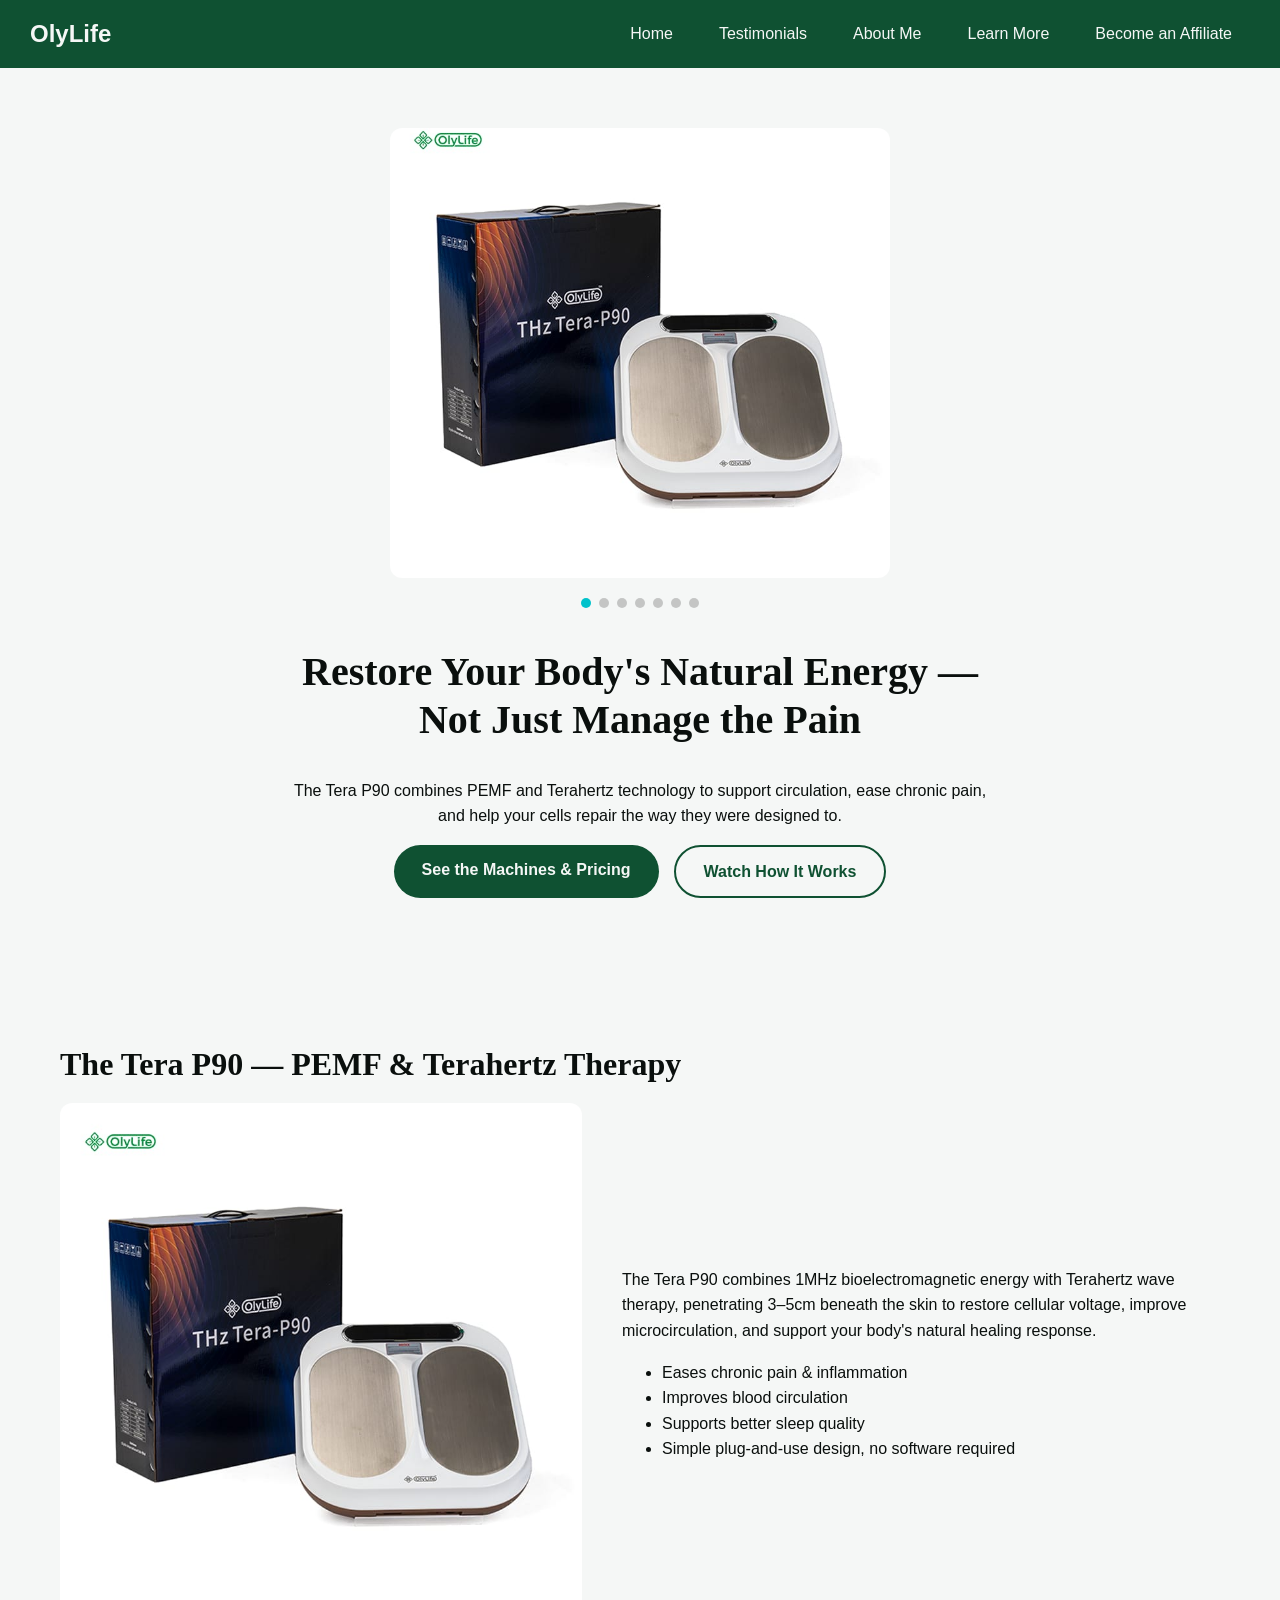
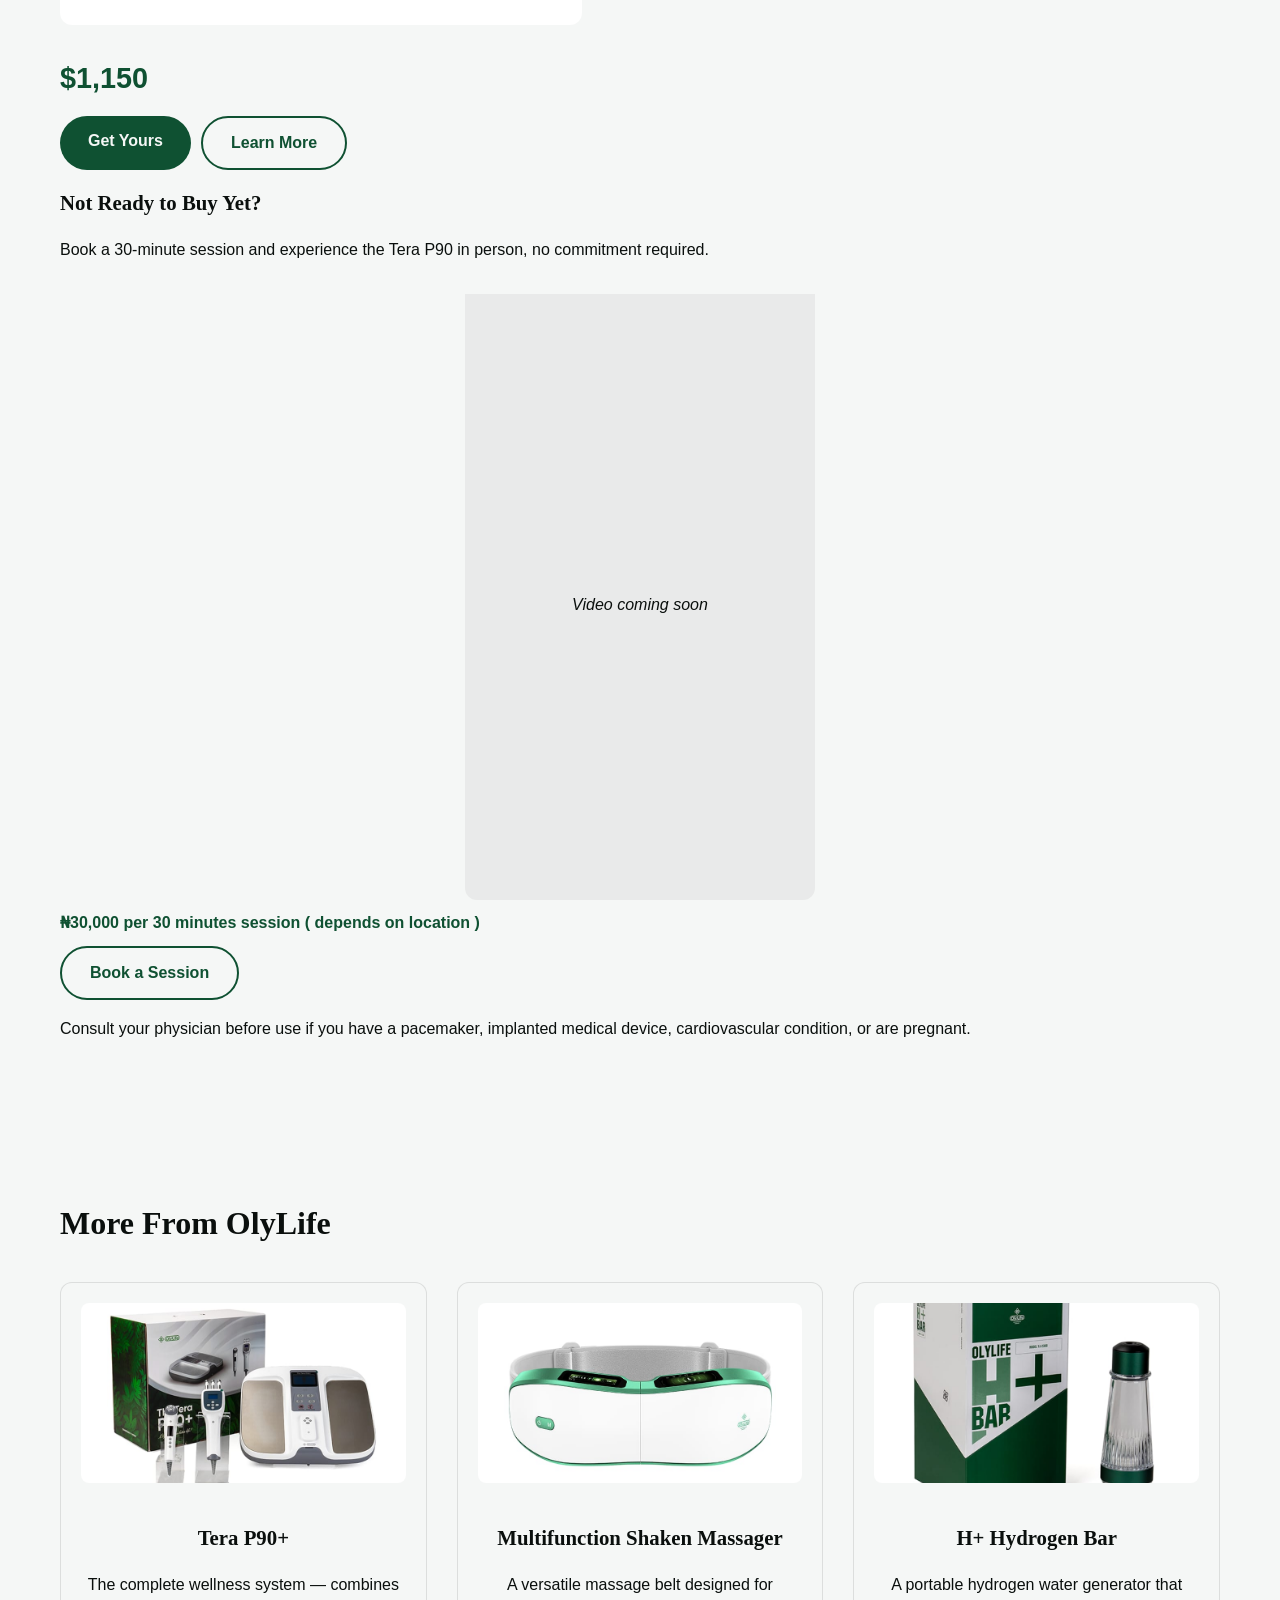
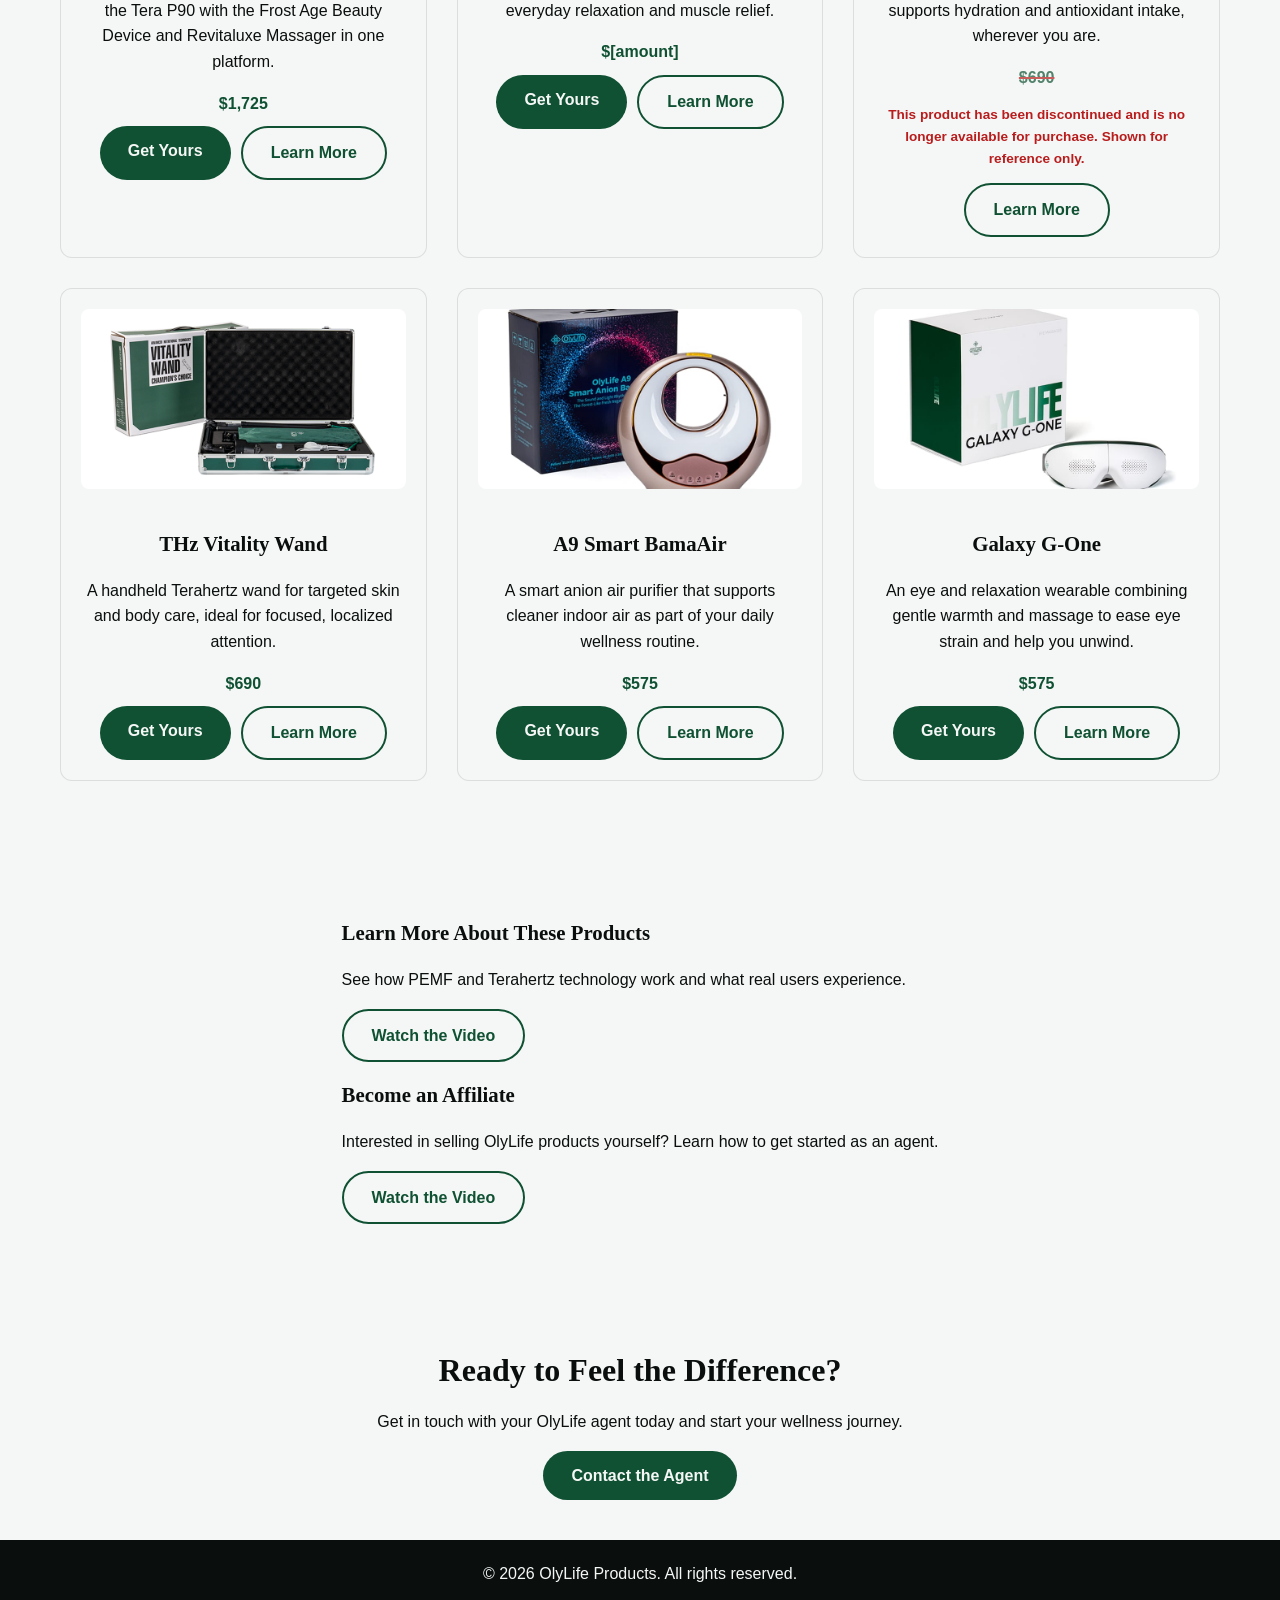
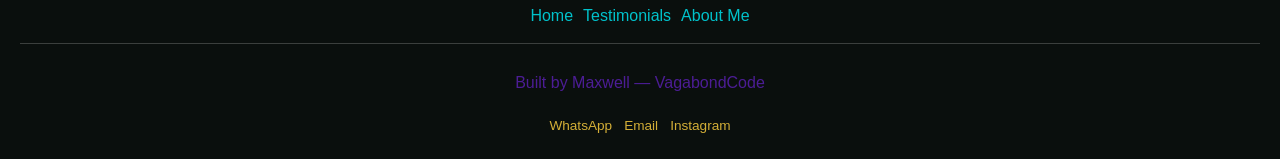
==== index.html @ b20650a1 "i added a disclaimer that the hydrogen bar is no longer available for sales" ====
<!doctype html>
<html lang="en">
  <head>
    <meta charset="UTF-8" />
    <meta name="viewport" content="width=device-width, initial-scale=1.0" />
    <link rel="stylesheet" href="style.css" />
    <title>Landing Page</title>
  </head>
  <body>
    <header>
      <a href="index.html" class="logo">OlyLife</a>
      <div class="hamburger">
        <span></span>
        <span></span>
        <span></span>
      </div>
      <nav>
        <ul>
          <li><a href="index.html">Home</a></li>
          <li><a href="testimonials.html">Testimonials</a></li>
          <li><a href="portfolio.html">About Me</a></li>
          <li><a href="testimonials.html#learn-more">Learn More</a></li>
          <li>
            <a href="portfolio.html#become-affiliate">Become an Affiliate</a>
          </li>
        </ul>
      </nav>
    </header>
    <section class="hero">
      <div class="hero-images">
        <div class="carousel-track">
          <img src="images/tera-p90.jpg" alt="Tera P90 Machine" width="500" height="300" />
          <img src="images/tera-p90-plus.jpg" alt="Tera P90+ Machine" width="500" height="300"  />
          <img src="images/galaxy-gone.jpg" alt="Galaxy G-One" width="500" height="300"  />
          <img src="images/shaken-massager.jpg" alt="Multifunction Shaken Massager" width="500" height="300"  />
          <img src="images/bama-air-purifier.jpg" alt="Smart Air Purifier" width="500" height="300"  />
          <img src="images/vitality-wand.jpg" alt="THz Vitality Wand" width="500" height="300"  />
          <img src="images/hydrogen-bar.jpg"alt="Frequency infused hydration tool" width="500" height="300" />
        </div>
      </div>

      <div class="carousel-dots">
        <span class="dot active" data-index="0"></span>
        <span class="dot" data-index="1"></span>
        <span class="dot" data-index="2"></span>
        <span class="dot" data-index="3"></span>
        <span class="dot" data-index="4"></span>
        <span class="dot" data-index="5"></span>
        <span class="dot" data-index="6"></span>
      </div>

      <div class="hero-content">
        <h1>Restore Your Body's Natural Energy — Not Just Manage the Pain</h1>
        <p>
          The Tera P90 combines PEMF and Terahertz technology to support
          circulation, ease chronic pain, and help your cells repair the way
          they were designed to.
        </p>

        <div class="hero-cta">
          <a href="#featured-product" class="btn btn-primary">
            See the Machines & Pricing
          </a>
          <a href="testimonials.html#learn-more" class="btn btn-secondary">
            Watch How It Works
          </a>
        </div>
      </div>
    </section>

    <section class="featured-product" id="featured-product">
        <h2>The Tera P90 — PEMF & Terahertz Therapy</h2>
      <div class="product-main">
        <img src="images/tera-p90.jpg" alt="Tera P90 PEMF and Terahertz device" />

        <div class="product-info">
          <p>The Tera P90 combines 1MHz bioelectromagnetic energy with Terahertz wave therapy, penetrating 3–5cm beneath the skin to restore cellular voltage, improve microcirculation, and support your body's natural healing response.</p>

          <ul class="product-benefits">
            <li>Eases chronic pain & inflammation</li>
            <li>Improves blood circulation</li>
            <li>Supports better sleep quality</li>
            <li>Simple plug-and-use design, no software required</li>
          </ul>
        </div>
      </div>

      <div class="product-price">
        <p class="price-tag">$1,150</p>
        <div class="product-card-buttons">
            <a href="portfolio.html?product=Tera-P90" class="btn btn-primary">Get Yours</a>
            <a href="testimonials.html#tera-p90-explainer" class="btn btn-secondary">Learn More</a>
        </div>
      </div>

      <div class="rental-option">
        <h3>Not Ready to Buy Yet?</h3>
        <p>Book a 30-minute session and experience the Tera P90 in person, no commitment required.</p>
        <div class="video-vertical">
          <!-- VIDEO: 30-minute session explainer -->
          <p class="video-placeholder-text">Video coming soon</p>
        </div>
        <p class="price-tag-small">₦30,000 per 30 minutes session ( depends on location )</p>
        <a href="portfolio.html" class="btn btn-secondary">Book a Session</a>
      </div>

      <p class="disclaimer">
        Consult your physician before use if you have a pacemaker, implanted medical device, cardiovascular condition, or are pregnant.
      </p>
  
    </section>

    <section class="other-products">
      <h2>More From OlyLife</h2>

      <div class="products-grid">

        <div class="product-card">
          <img src="images/tera-p90-plus.jpg" alt="Tera P90+ PEMF and Terahertz platform" />
          <h3>Tera P90+</h3>
          <p>The complete wellness system — combines the Tera P90 with the Frost Age Beauty Device and Revitaluxe Massager in one platform.</p>
          <p class="price-tag-small">$1,725</p>
          <div class="product-card-buttons">
            <a href="portfolio.html?product=Tera-P90-Plus" class="btn btn-primary">Get Yours</a>
            <a href="testimonials.html#tera-p90-plus-explainer" class="btn btn-secondary">Learn More</a>
          </div>
        </div>

        <div class="product-card">
          <img src="images/shaken-massager.jpg" alt="OlyLife Multifunction Shaken Massager" />
          <h3>Multifunction Shaken Massager</h3>
          <p>A versatile massage belt designed for everyday relaxation and muscle relief.</p>
          <p class="price-tag-small">$[amount]</p>
          <div class="product-card-buttons">
            <a href="portfolio.html?product=Shaken-Massager" class="btn btn-primary">Get Yours</a>
            <a href="testimonials.html#shaken-massager-explainer" class="btn btn-secondary">Learn More</a>
          </div>
        </div>

        <div class="product-card">
          <img src="images/hydrogen-bar.jpg" alt="OlyLife H+ Hydrogen Bar" />
          <h3>H+ Hydrogen Bar</h3>
          <p>A portable hydrogen water generator that supports hydration and antioxidant intake, wherever you are.</p>
          <p class="price-tag-small price-discontinued">$690</p>
          <p class="disclaimer-discontinued">This product has been discontinued and is no longer available for purchase. Shown for reference only.</p>
          <div class="product-card-buttons">
            <a href="testimonials.html#how-oly-life-products-work" class="btn btn-secondary">Learn More</a>
          </div>
        </div>

        <div class="product-card">
          <img src="images/vitality-wand.jpg" alt="OlyLife THz Vitality Wand" />
          <h3>THz Vitality Wand</h3>
          <p>A handheld Terahertz wand for targeted skin and body care, ideal for focused, localized attention.</p>
          <p class="price-tag-small">$690</p>
          <div class="product-card-buttons">
            <a href="portfolio.html?product=Vitality-Wand" class="btn btn-primary">Get Yours</a>
            <a href="testimonials.html#how-oly-life-products-work" class="btn btn-secondary">Learn More</a>
          </div>
        </div>

        <div class="product-card">
          <img src="images/bama-air-purifier.jpg" alt="OlyLife A9 Smart BamaAir Purifier" />
          <h3>A9 Smart BamaAir</h3>
          <p>A smart anion air purifier that supports cleaner indoor air as part of your daily wellness routine.</p>
          <p class="price-tag-small">$575</p>
          <div class="product-card-buttons">
            <a href="portfolio.html?product=A9-Smart-BamaAir" class="btn btn-primary">Get Yours</a>
            <a href="testimonials.html#a9-smart-bamaair-explainer" class="btn btn-secondary">Learn More</a>
          </div>
        </div>

        <div class="product-card">
          <img src="images/galaxy-gone.jpg" alt="OlyLife Galaxy G-One Eye Massager" />
          <h3>Galaxy G-One</h3>
          <p>An eye and relaxation wearable combining gentle warmth and massage to ease eye strain and help you unwind.</p>
          <p class="price-tag-small">$575</p>
          <div class="product-card-buttons">
            <a href="portfolio.html?product=Galaxy-G-One" class="btn btn-primary">Get Yours</a>
            <a href="testimonials.html#how-oly-life-products-work" class="btn btn-secondary">Learn More</a>
          </div>
        </div>

      </div>
    </section>
    
    <section class="learn-affiliate">
      <div class="option-card">
        <h3>Learn More About These Products</h3>
        <p>See how PEMF and Terahertz technology work and what real users experience.</p>
        <a href="testimonials.html#learn-more" class="btn btn-secondary">Watch the Video</a>
      </div>

      <div class="option-card">
        <h3>Become an Affiliate</h3>
        <p>Interested in selling OlyLife products yourself? Learn how to get started as an agent.</p>
        <a href="portfolio.html#become-affiliate" class="btn btn-secondary">Watch the Video</a>
      </div>
    </section>

    <section class="closing-cta">
      <h2>Ready to Feel the Difference?</h2>
      <p>Get in touch with your OlyLife agent today and start your wellness journey.</p>
      <a href="portfolio.html" class="btn btn-primary">Contact the Agent</a>
    </section>

    <footer>
      <div class="footer-content">
        <p>&copy; 2026 OlyLife Products. All rights reserved.</p>

        <ul class="footer-links">
          <li><a href="index.html">Home</a></li>
          <li><a href="testimonials.html">Testimonials</a></li>
          <li><a href="portfolio.html">About Me</a></li>
        </ul>

        <div class="footer-credit">
          <p class="credit">Built by Maxwell — VagabondCode</p>
          <ul class="credit-contact">
            <li><a href="https://wa.me/2347089428435" target="_blank">WhatsApp</a></li>
            <li><a href="mailto:vagabondcode02@gmail.com">Email</a></li>
            <li><a href="https://instagram.com/vagabond.code" target="_blank">Instagram</a></li>
          </ul>
        </div>
      </div>
    </footer>

    <script src="script.js"></script>

  </body>
</html>
---- style.css ----
*, *::before, *::after {
  box-sizing: border-box;
}

:root {
  --color-black: #0A0F0D;
  --color-white: #F5F7F6;
  --color-green: #0F5132;
  --color-teal: #00C2CB;
  --color-purple: #4C1D95;
  --color-gold: #D4AF37;
}

body {
  font-family: 'Segoe UI', Arial, sans-serif;
  margin: 0;
  padding: 0;
  background-color: var(--color-white);
  line-height: 1.6;
  color: var(--color-black);
}

h1, h2, h3 {
  font-family: 'Georgia', serif;
  line-height: 1.2;
}

h1 {
  font-size: 2.5rem;
}

h2 {
  font-size: 2rem;
  margin-bottom: 20px;
}

h3 {
  font-size: 1.3rem;
}

section {
  padding: 60px 20px;
  max-width: 1200px;
  margin: 0 auto;
}

header {
  position: sticky;
  top: 0;
  z-index: 100;
  background-color: var(--color-green);
  text-align: center;
  display: flex;
  justify-content: space-between;
  align-items: center;
  padding: 15px 30px;
}

nav ul {
  list-style: none;
  display: flex;
  gap: 10px;
  margin: 0;
  padding: 0;
}

nav ul li a {
  color: var(--color-white);
  text-decoration: none;
  padding: 8px 18px;
  border-radius: 20px;
  font-weight: 500;
  transition: background-color 0.5s ease, color 0.3s ease;
}

nav ul li a:hover {
  background-color: var(--color-teal);
  color: var(--color-black);
}

.logo {
  color: var(--color-white);
  font-size: 1.5rem;
  font-weight: 700;
  text-decoration: none;
}

.hamburger {
  display: none;
  flex-direction: column;
  gap: 5px;
  cursor: pointer;
}

.hamburger span {
  width: 25px;
  height: 3px;
  background-color: var(--color-white);
  border-radius: 2px;
}

@media (max-width: 768px) {
  nav {
    display: none;
  }

  .hamburger {
    display: flex;
  }
}

nav {
  transition: transform 0.3s ease;
}

@media (max-width: 768px) {
  nav {
    display: none;
    position: absolute;
    top: 100%;
    left: 0;
    width: 100%;
    background-color:  rgba(15, 81, 50, 0.7);
    flex-direction: column;
  }

  nav.open {
    backdrop-filter: blur(9px);
    display: flex;
  }

  nav ul {
    flex-direction: column;
    padding: 20px;
  }

  .hamburger.active span:nth-child(1) {
    transform: rotate(45deg) translate(5px, 5px);
  }

  .hamburger.active span:nth-child(2) {
    opacity: 0;
  }

  .hamburger.active span:nth-child(3) {
    transform: rotate(-45deg) translate(5px, -5px);
  }
}

.hero {
  text-align: center;
}

.hero-images {
  overflow: hidden;
  max-width: 500px;
  margin: 0 auto 20px;
  border-radius: 12px;
}

.carousel-track {
  display: flex;
  transition: transform 0.5s ease;
}

.carousel-track img {
  width: 100%;
  flex-shrink: 0;
  height: 450px;
  object-fit: cover;
}

.carousel-dots {
  display: flex;
  justify-content: center;
  gap: 8px;
  margin-bottom: 40px;
}

.dot {
  width: 10px;
  height: 10px;
  border-radius: 50%;
  background-color: rgba(0, 0, 0, 0.2);
  cursor: pointer;
  transition: background-color 0.3s ease;
}

.dot.active {
  background-color: var(--color-teal);
}

.hero-content {
  max-width: 700px;
  margin: 0 auto;
}

.hero-cta {
  display: flex;
  gap: 15px;
  justify-content: center;
  flex-wrap: wrap;
}

.product-main {
  display: flex;
  gap: 40px;
  align-items: center;
  margin-bottom: 30px;
}

.product-main img {
  width: 45%;
  border-radius: 12px;
  object-fit: cover;
}

.product-info {
  flex: 1;
}

.price-tag {
  font-size: 1.8rem;
  font-weight: 700;
  color: var(--color-green);
  margin: 15px 0;
}

@media (max-width: 768px) {
  .product-main {
    flex-direction: column;
  }

  .product-main img {
    width: 100%;
  }
}

.products-grid {
  display: grid;
  grid-template-columns: repeat(3, 1fr);
  gap: 30px;
  margin-top: 40px;
}

.product-card {
  background-color: var(--color-white);
  border: 1px solid rgba(0, 0, 0, 0.1);
  border-radius: 12px;
  padding: 20px;
  text-align: center;
}

.product-card img {
  width: 100%;
  height: 180px;
  object-fit: cover;
  border-radius: 8px;
  margin-bottom: 15px;
}

.product-card-buttons {
  display: flex;
  gap: 10px;
  justify-content: center;
  flex-wrap: wrap;
  margin-top: 10px;
}

.product-price .product-card-buttons {
  justify-content: flex-start;
}

.price-tag-small {
  font-weight: 700;
  color: var(--color-green);
  margin: 10px 0;
}

.price-discontinued {
  text-decoration: line-through;
  text-decoration-color: #B91C1C;
  text-decoration-thickness: 2px;
  opacity: 0.7;
}

.disclaimer-discontinued {
  color: #B91C1C;
  font-weight: 600;
  font-size: 0.85rem;
}

@media (max-width: 900px) {
  .products-grid {
    grid-template-columns: repeat(2, 1fr);
  }
}

@media (max-width: 600px) {
  .products-grid {
    grid-template-columns: 1fr;
  }
}

.closing-cta {
  padding: 40px 20px;
  text-align: center;
}

html, body {
  height: 100%;
}

body {
  display: flex;
  flex-direction: column;
  min-height: 100vh;
}

.video-list {
  display: flex;
  flex-direction: column;
  gap: 50px;
  margin-top: 30px;
}

.video-item {
  text-align: center;
}

.video-item h3 {
  margin-bottom: 15px;
}

.video-horizontal {
  aspect-ratio: 16 / 9;
  width: 100%;
  max-width: 700px;
  margin: 0 auto;
  border-radius: 12px;
  overflow: hidden;
}

.video-vertical {
  aspect-ratio: 9 / 16;
  width: 100%;
  max-width: 350px;
  margin: 0 auto;
  border-radius: 12px;
  overflow: hidden;
}

.video-horizontal iframe,
.video-vertical iframe {
  width: 100%;
  height: 100%;
  border: none;
}

.video-placeholder-text {
  display: flex;
  align-items: center;
  justify-content: center;
  height: 100%;
  background-color: rgba(0, 0, 0, 0.05);
  color: var(--color-black);
  font-style: italic;
}

.video-item .btn {
  margin-top: 15px;
}

.image-testimonials-grid {
  display: grid;
  grid-template-columns: repeat(3, 1fr);
  gap: 25px;
  margin-top: 40px;
}

.image-testimonial {
  border-radius: 12px;
  overflow: hidden;
  background-color: var(--color-white);
  border: 1px solid rgba(0, 0, 0, 0.1);
}

.image-testimonial img {
  width: 100%;
  height: 280px;
  object-fit: cover;
  display: block;
}

.image-testimonial p {
  padding: 15px;
  font-size: 0.95rem;
}

.image-testimonial.placeholder {
  height: 280px;
  display: flex;
  align-items: center;
  justify-content: center;
}

@media (max-width: 900px) {
  .image-testimonials-grid {
    grid-template-columns: repeat(2, 1fr);
  }
}

@media (max-width: 600px) {
  .image-testimonials-grid {
    grid-template-columns: 1fr;
  }
}

.science-note {
  margin-top: 50px;
  padding-top: 40px;
  border-top: 1px solid rgba(0, 0, 0, 0.1);
}

.science-note p {
  margin-bottom: 20px;
}

footer {
  margin-top: auto;
}

footer {
  background-color: var(--color-black);
  color: var(--color-white);
  text-align: center;
  padding: 5px 20px
}

.footer-links {
  list-style: none;
  display: flex;
  justify-content: center;
  gap: 10px;
  padding: 0;
  margin: 15px 0;
}

.footer-links a {
  color: var(--color-teal);
  text-decoration: none;
}

.footer-links a:hover {
  color: var(--color-purple);
}

.footer-credit {
  margin-top: 15px;
  border-top: 1px solid rgba(255, 255, 255, 0.2);
  padding-top: 10px;
}

.credit {
  color: var(--color-purple);
  font-size: 1.0rem;
}

.credit-contact {
  list-style: none;
  display: flex;
  justify-content: center;
  gap: 12px;
  padding: 0;
  margin-top: 8px;
}

.credit-contact a {
  color: var(--color-gold);
  text-decoration: none;
  font-size: 0.85rem;
}

.credit-contact a:hover {
  color: var(--color-teal);
}

.btn {
  display: inline-block;
  padding: 12px 28px;
  border-radius: 30px;
  text-decoration: none;
  font-weight: 600;
  transition: transform 0.2s ease, background-color 0.3s ease;
}

.btn:hover {
  transform: translateY(-2px);
}

.btn-primary {
  background-color: var(--color-green);
  color: var(--color-white);
}

.btn-primary:hover {
  background-color: var(--color-teal);
  color: var(--color-black);
}

.btn-secondary {
  background-color: transparent;
  border: 2px solid var(--color-green);
  color: var(--color-green);
}

.btn-secondary:hover {
  background-color: var(--color-green);
  color: var(--color-white);
}
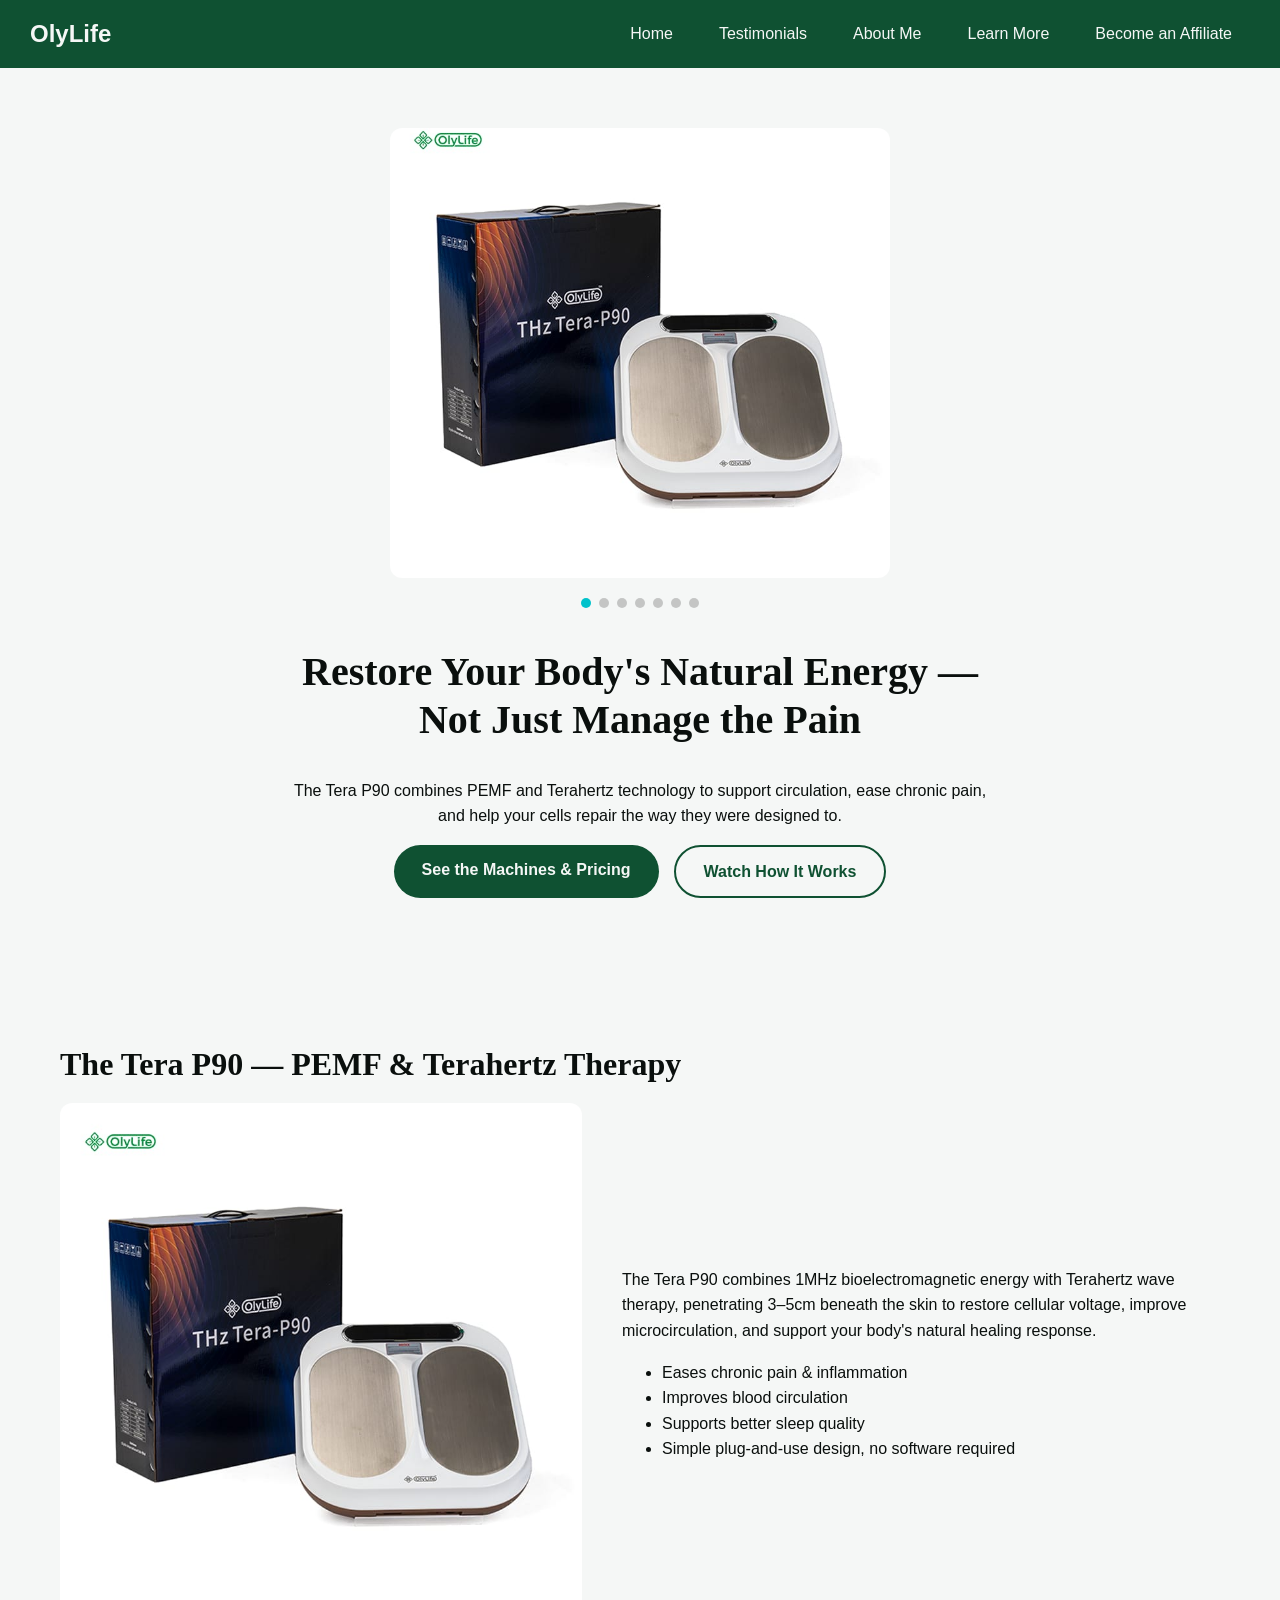
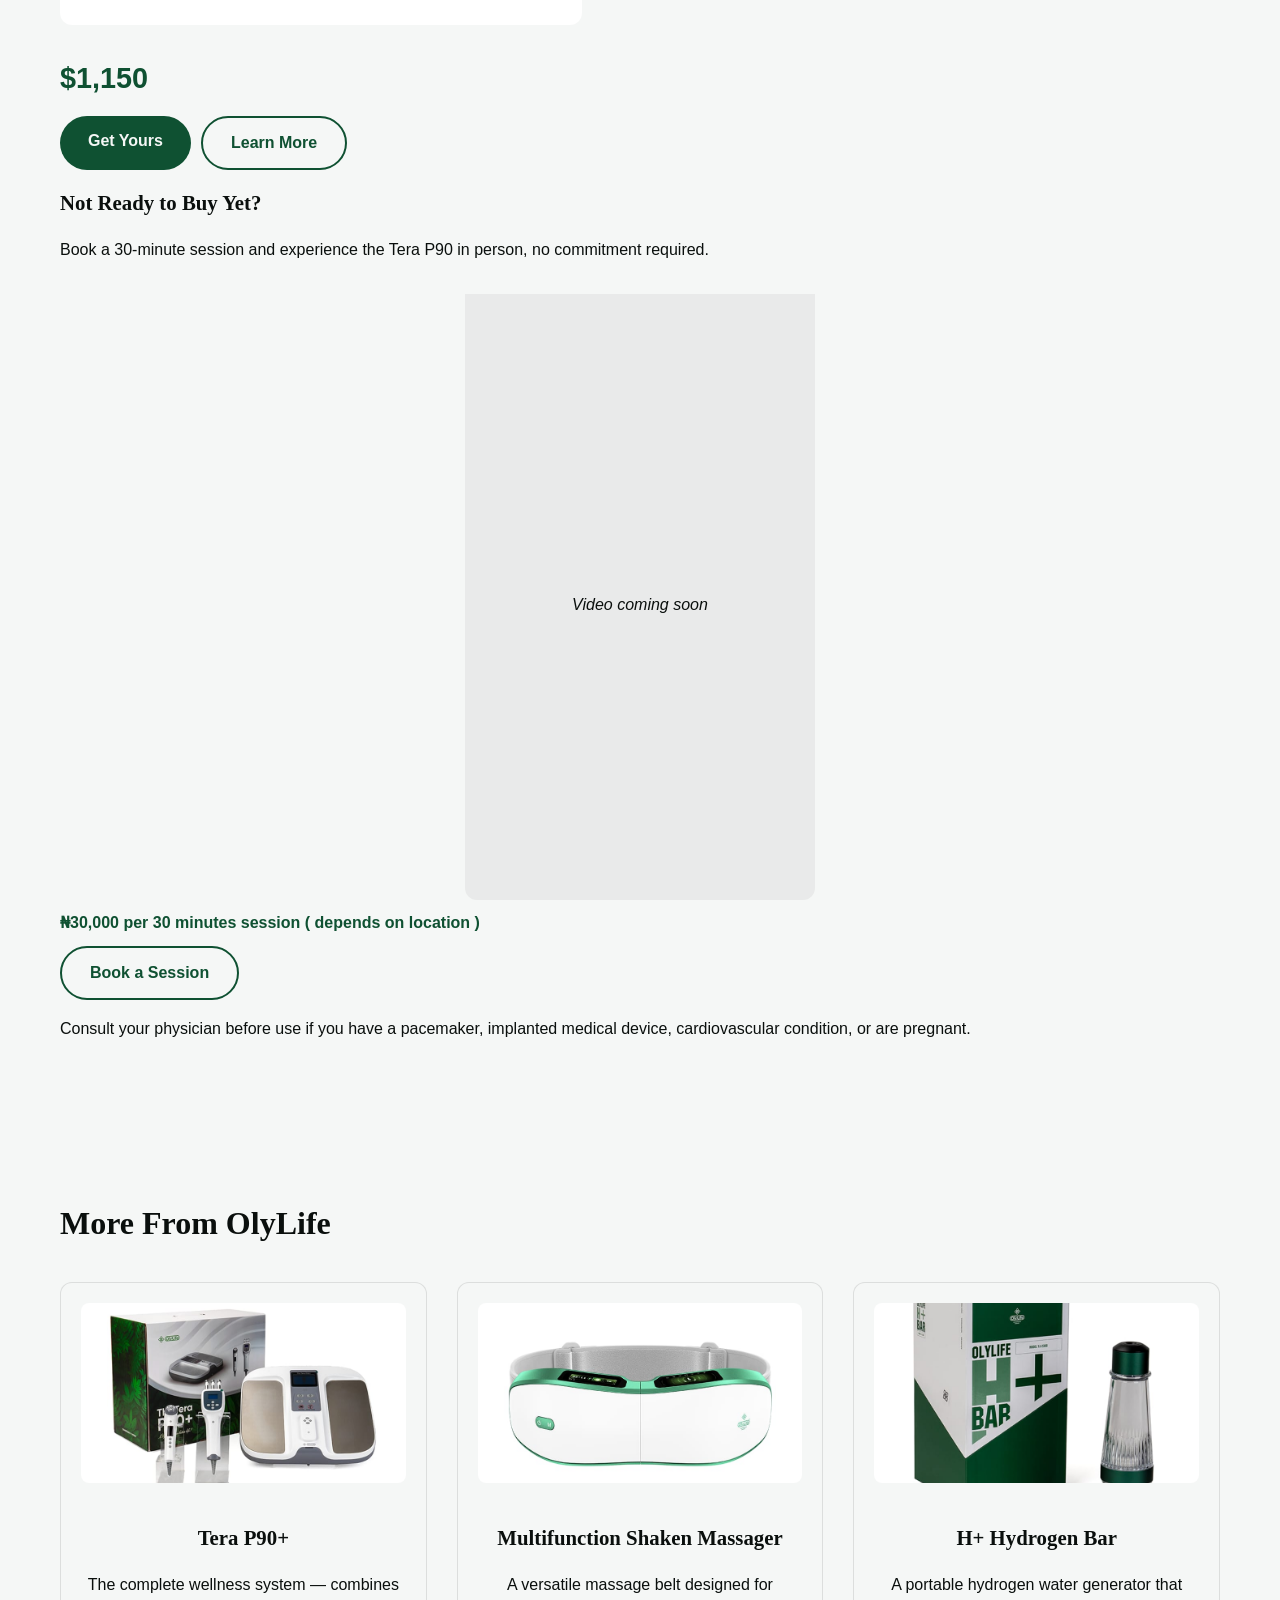
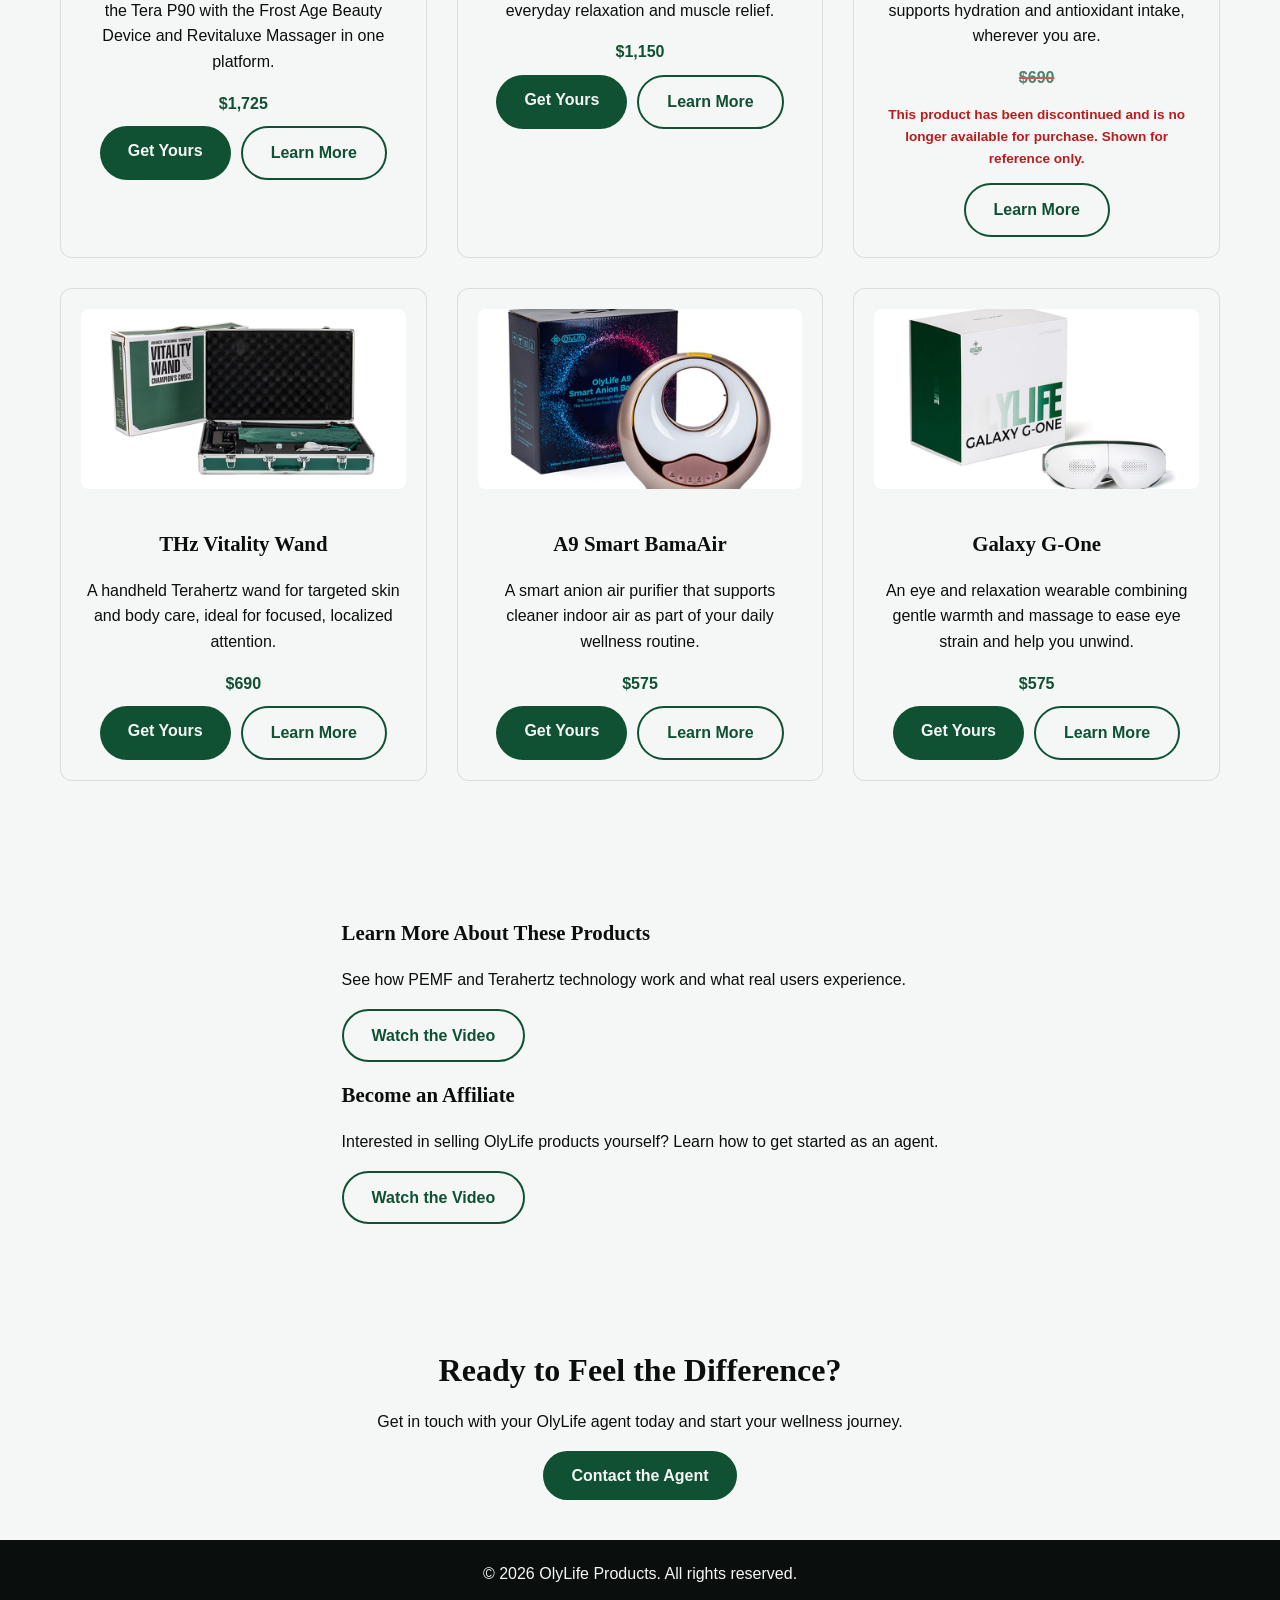
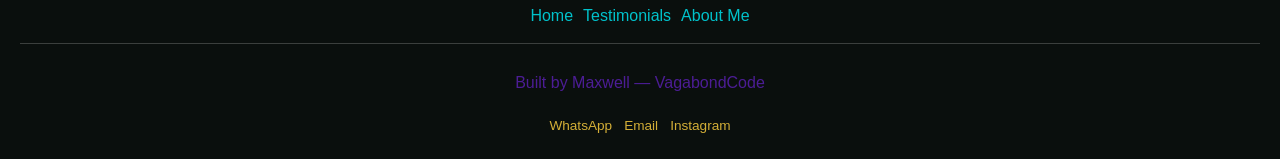
==== commit 6f60127e: "added amount for shaken massager in home page" ====
--- a/index.html
+++ b/index.html
@@ -130,7 +130,7 @@
           <img src="images/shaken-massager.jpg" alt="OlyLife Multifunction Shaken Massager" />
           <h3>Multifunction Shaken Massager</h3>
           <p>A versatile massage belt designed for everyday relaxation and muscle relief.</p>
-          <p class="price-tag-small">$[amount]</p>
+          <p class="price-tag-small">$1,150</p>
           <div class="product-card-buttons">
             <a href="portfolio.html?product=Shaken-Massager" class="btn btn-primary">Get Yours</a>
             <a href="testimonials.html#shaken-massager-explainer" class="btn btn-secondary">Learn More</a>
--- a/style.css
+++ b/style.css
@@ -341,6 +341,15 @@
   overflow: hidden;
 }
 
+.video-horizontal-large {
+  aspect-ratio: 16 / 9;
+  width: 100%;
+  max-width: 850px;
+  margin: 0 auto;
+  border-radius: 12px;
+  overflow: hidden;
+}
+
 .video-vertical {
   aspect-ratio: 9 / 16;
   width: 100%;
@@ -351,6 +360,7 @@
 }
 
 .video-horizontal iframe,
+.video-horizontal-large iframe,
 .video-vertical iframe {
   width: 100%;
   height: 100%;
@@ -387,8 +397,9 @@
 
 .image-testimonial img {
   width: 100%;
-  height: 280px;
-  object-fit: cover;
+  height: 320px;
+  object-fit: contain;
+  background-color: rgba(0, 0, 0, 0.03);
   display: block;
 }
 
@@ -424,6 +435,276 @@
 
 .science-note p {
   margin-bottom: 20px;
+}
+
+/* PORTFOLIO PAGE */
+
+.agent-intro {
+  padding: 60px 20px;
+  max-width: 1200px;
+  margin: 0 auto;
+}
+
+.agent-profile {
+  display: flex;
+  gap: 40px;
+  align-items: center;
+}
+
+.agent-photo {
+  flex-shrink: 0;
+}
+
+.photo-placeholder {
+  width: 180px;
+  height: 180px;
+  border-radius: 50%;
+  background-color: rgba(15, 81, 50, 0.1);
+  border: 3px solid var(--color-green);
+  display: flex;
+  align-items: center;
+  justify-content: center;
+  color: var(--color-green);
+  font-style: italic;
+  font-size: 0.9rem;
+  text-align: center;
+}
+
+.agent-details h1 {
+  margin-bottom: 8px;
+}
+
+.agent-title {
+  color: var(--color-green);
+  font-weight: 600;
+  margin-bottom: 5px;
+}
+
+.agent-brand {
+  font-style: italic;
+  margin-bottom: 20px;
+  color: var(--color-black);
+  opacity: 0.7;
+}
+
+@media (max-width: 600px) {
+  .agent-profile {
+    flex-direction: column;
+    text-align: center;
+  }
+}
+
+.core-values {
+  margin-top: 30px;
+}
+
+.values-grid {
+  display: flex;
+  flex-wrap: wrap;
+  gap: 10px;
+  margin-top: 12px;
+}
+
+.value-tag {
+  background-color: var(--color-green);
+  color: var(--color-white);
+  padding: 6px 16px;
+  border-radius: 20px;
+  font-size: 0.9rem;
+  font-weight: 500;
+}
+
+.offer-grid {
+  display: grid;
+  grid-template-columns: repeat(3, 1fr);
+  gap: 25px;
+  margin-top: 30px;
+}
+
+.offer-card {
+  background-color: var(--color-white);
+  border: 1px solid rgba(0, 0, 0, 0.1);
+  border-radius: 12px;
+  padding: 25px 20px;
+  text-align: center;
+}
+
+.offer-icon {
+  font-size: 2rem;
+  display: block;
+  margin-bottom: 12px;
+}
+
+@media (max-width: 900px) {
+  .offer-grid {
+    grid-template-columns: repeat(2, 1fr);
+  }
+}
+
+@media (max-width: 600px) {
+  .offer-grid {
+    grid-template-columns: 1fr;
+  }
+}
+
+.vision-mission-grid {
+  display: grid;
+  grid-template-columns: 1fr 1fr;
+  gap: 30px;
+  margin-top: 10px;
+}
+
+.vision-box,
+.mission-box {
+  background-color: var(--color-green);
+  color: var(--color-white);
+  border-radius: 12px;
+  padding: 30px;
+}
+
+.vision-box h2,
+.mission-box h2 {
+  color: var(--color-white);
+  margin-bottom: 15px;
+}
+
+@media (max-width: 768px) {
+  .vision-mission-grid {
+    grid-template-columns: 1fr;
+  }
+}
+
+/* ORDER FORM */
+.order-form,
+.review-form {
+  max-width: 600px;
+  margin: 30px auto 0;
+}
+
+.form-group {
+  margin-bottom: 20px;
+}
+
+.form-group label {
+  display: block;
+  font-weight: 600;
+  margin-bottom: 6px;
+  color: var(--color-black);
+}
+
+.form-group input,
+.form-group select,
+.form-group textarea {
+  width: 100%;
+  padding: 12px 15px;
+  border: 1.5px solid rgba(0, 0, 0, 0.2);
+  border-radius: 8px;
+  font-family: 'Segoe UI', Arial, sans-serif;
+  font-size: 1rem;
+  color: var(--color-black);
+  background-color: var(--color-white);
+  transition: border-color 0.3s ease;
+}
+
+.form-group input:focus,
+.form-group select:focus,
+.form-group textarea:focus {
+  outline: none;
+  border-color: var(--color-green);
+}
+
+.form-note {
+  font-size: 0.85rem;
+  color: var(--color-black);
+  opacity: 0.6;
+  margin-top: 10px;
+  text-align: center;
+}
+
+/* AFFILIATE SECTION */
+.affiliate-video {
+  margin: 30px auto;
+  min-height: 200px;
+  display: flex;
+  align-items: center;
+  justify-content: center;
+  background-color: rgba(0, 0, 0, 0.04);
+}
+
+.affiliate-images {
+  display: grid;
+  grid-template-columns: 1fr 1fr;
+  gap: 20px;
+  margin: 30px 0;
+}
+
+.affiliate-img-placeholder {
+  height: 200px;
+  border-radius: 12px;
+  background-color: rgba(15, 81, 50, 0.06);
+  border: 1px dashed var(--color-green);
+  display: flex;
+  align-items: center;
+  justify-content: center;
+  text-align: center;
+  padding: 15px;
+  color: var(--color-green);
+  font-style: italic;
+}
+
+@media (max-width: 600px) {
+  .affiliate-images {
+    grid-template-columns: 1fr;
+  }
+}
+
+.affiliate-cta {
+  text-align: center;
+  margin-top: 30px;
+}
+
+/* CONTACT SECTION */
+.contact-grid {
+  display: grid;
+  grid-template-columns: repeat(2, 1fr);
+  gap: 25px;
+  margin-top: 30px;
+}
+
+.contact-item {
+  background-color: var(--color-white);
+  border: 1px solid rgba(0, 0, 0, 0.1);
+  border-radius: 12px;
+  padding: 25px 20px;
+  text-align: center;
+}
+
+.contact-icon {
+  font-size: 2rem;
+  display: block;
+  margin-bottom: 10px;
+}
+
+.contact-item a {
+  color: var(--color-green);
+  font-weight: 600;
+  text-decoration: none;
+}
+
+.contact-item a:hover {
+  color: var(--color-teal);
+}
+
+.placeholder-text {
+  color: var(--color-black);
+  opacity: 0.4;
+  font-style: italic;
+}
+
+@media (max-width: 600px) {
+  .contact-grid {
+    grid-template-columns: 1fr;
+  }
 }
 
 footer {
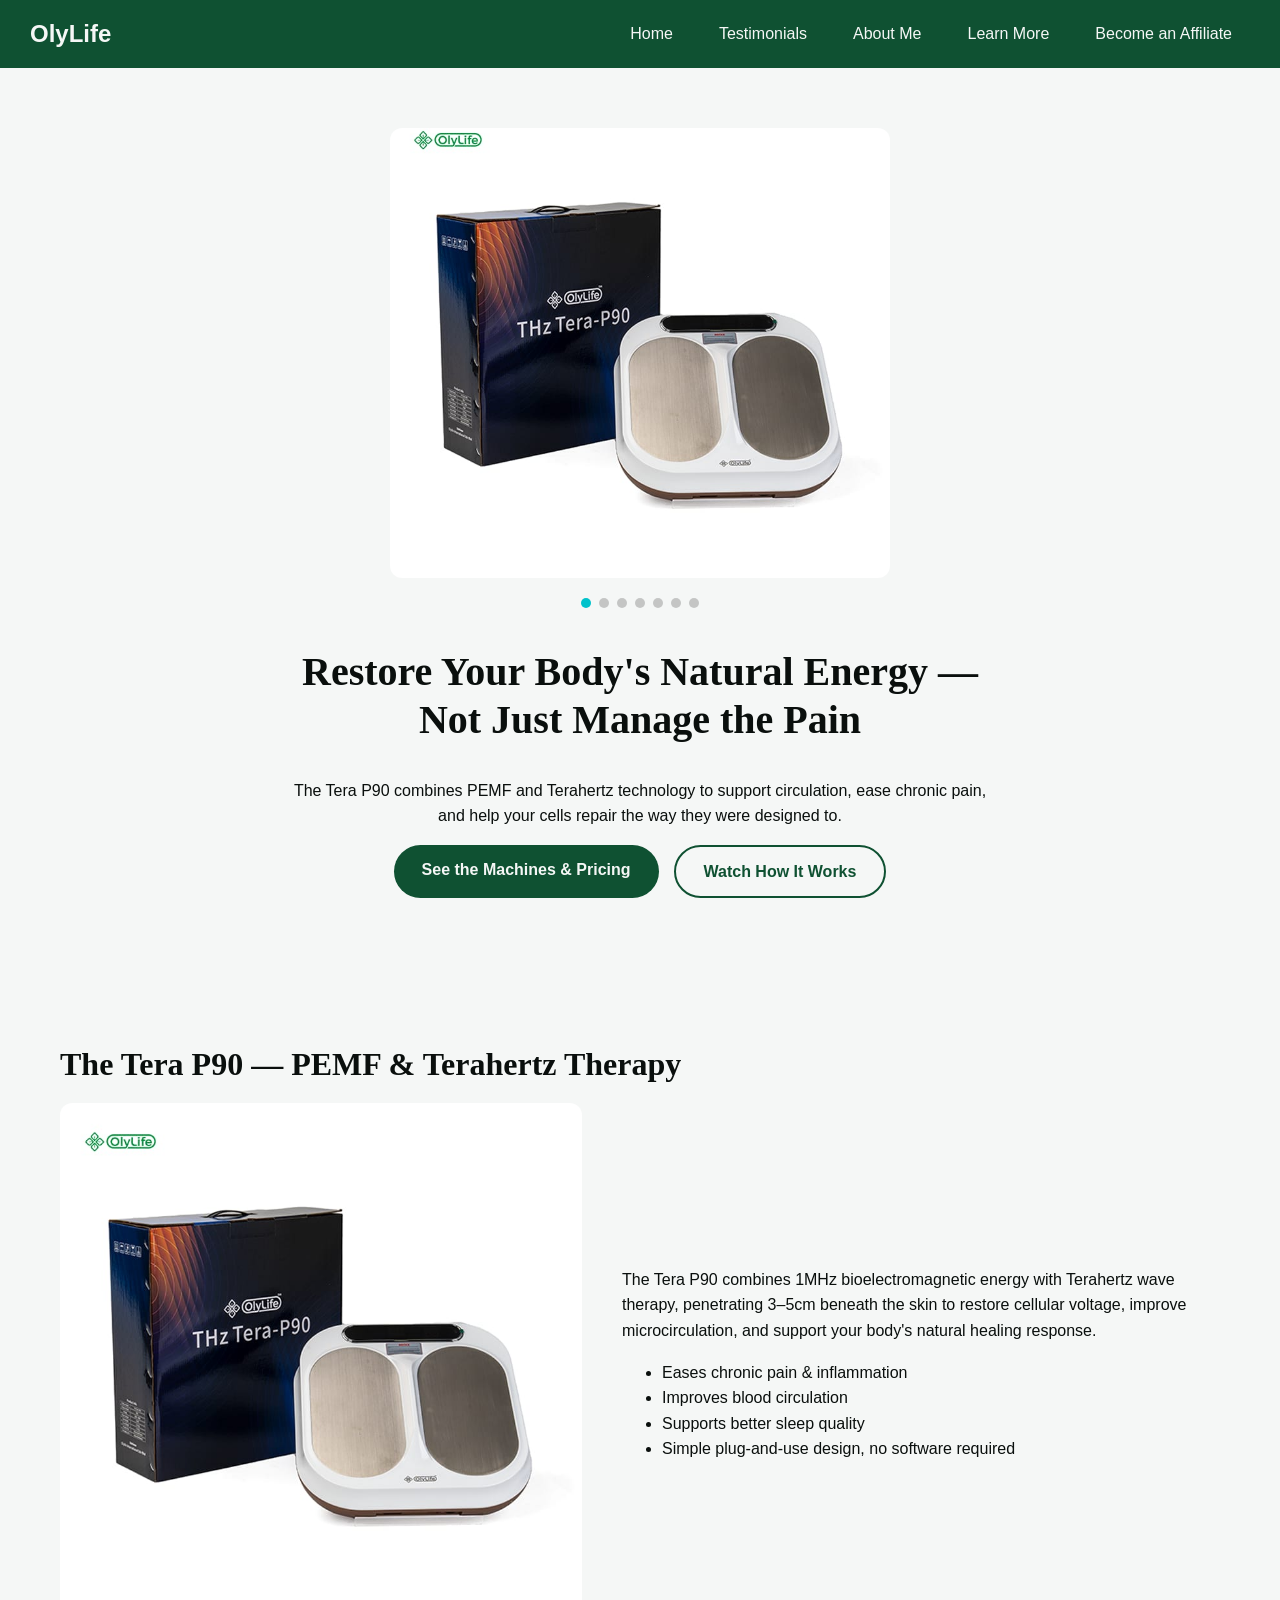
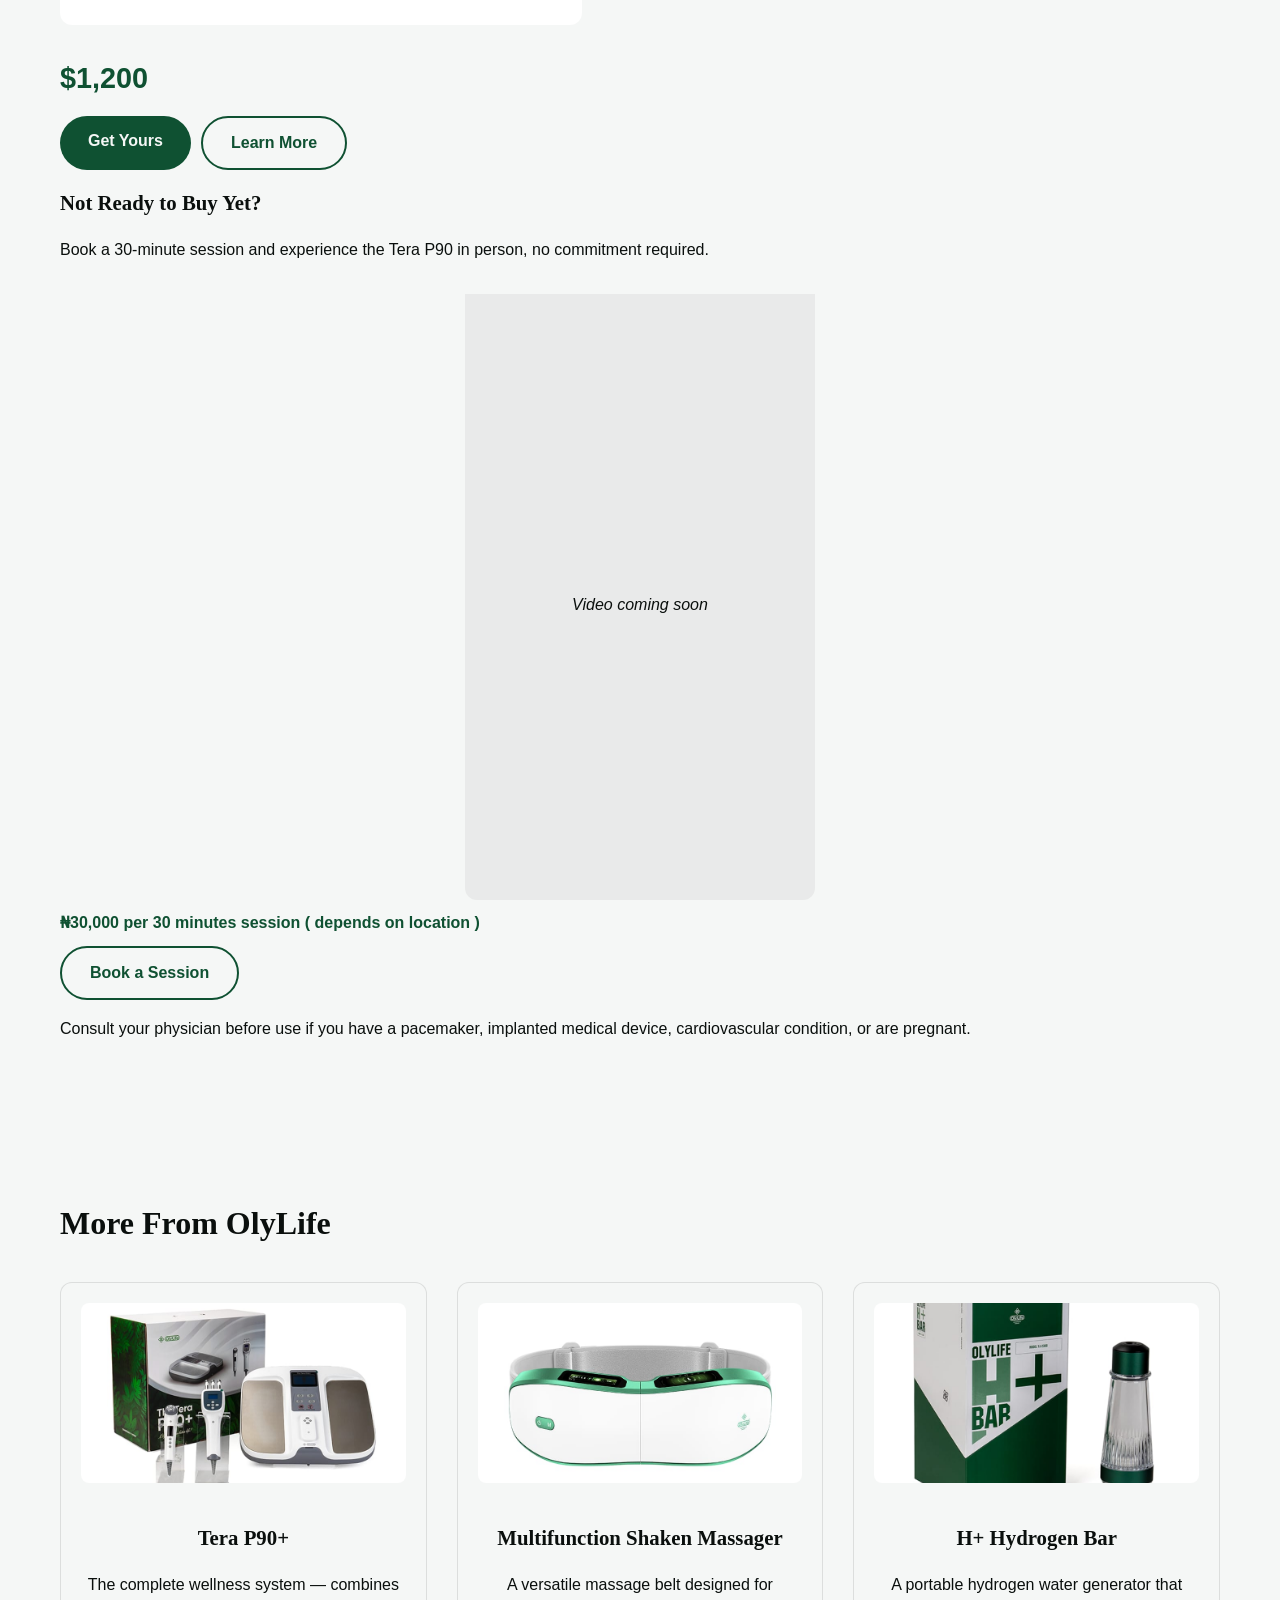
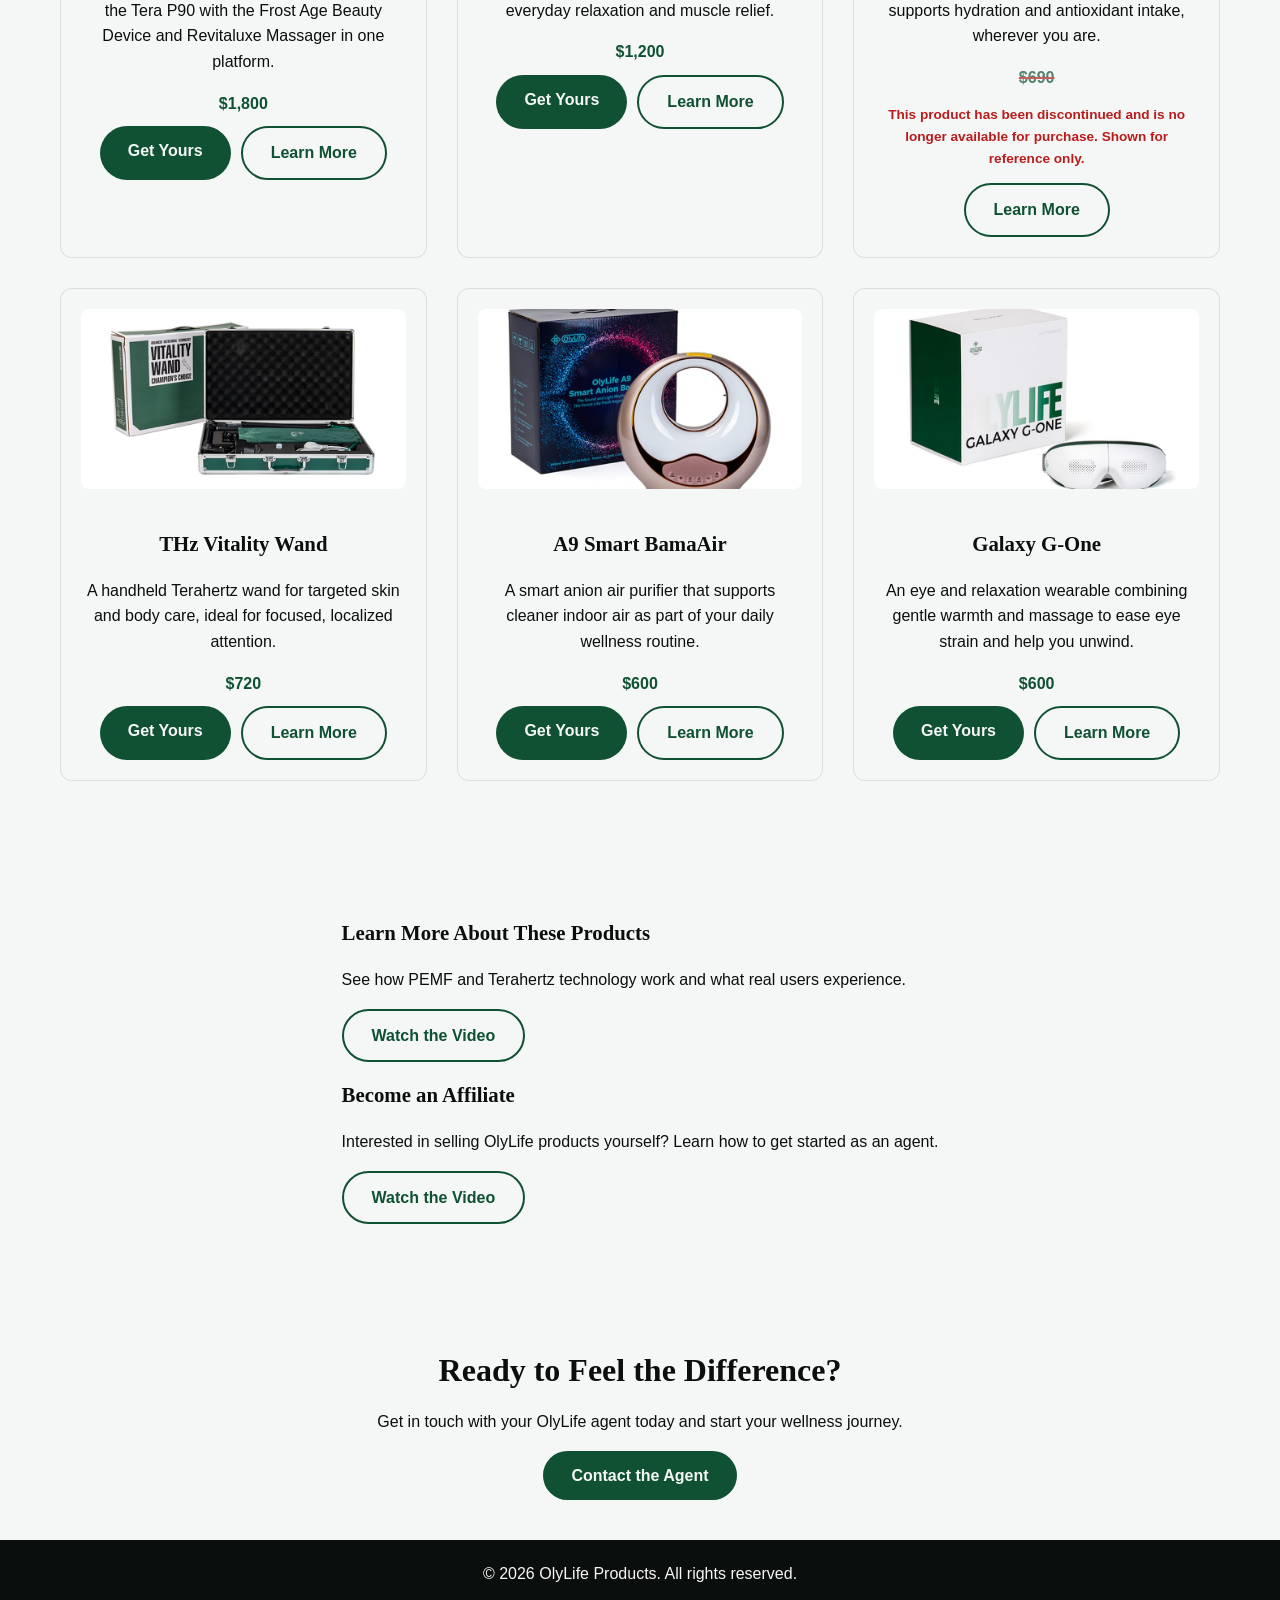
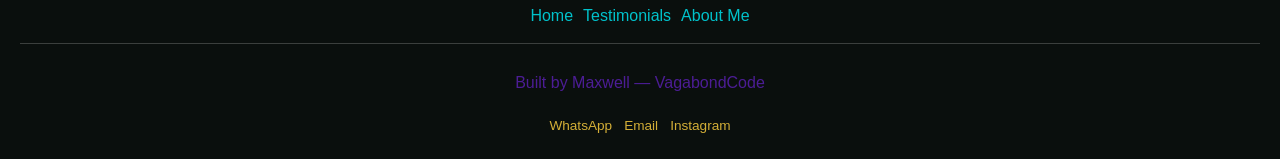
==== commit 1a11a2b9: "updated price for products" ====
--- a/index.html
+++ b/index.html
@@ -86,7 +86,7 @@
       </div>
 
       <div class="product-price">
-        <p class="price-tag">$1,150</p>
+        <p class="price-tag">$1,200</p>
         <div class="product-card-buttons">
             <a href="portfolio.html?product=Tera-P90" class="btn btn-primary">Get Yours</a>
             <a href="testimonials.html#tera-p90-explainer" class="btn btn-secondary">Learn More</a>
@@ -119,7 +119,7 @@
           <img src="images/tera-p90-plus.jpg" alt="Tera P90+ PEMF and Terahertz platform" />
           <h3>Tera P90+</h3>
           <p>The complete wellness system — combines the Tera P90 with the Frost Age Beauty Device and Revitaluxe Massager in one platform.</p>
-          <p class="price-tag-small">$1,725</p>
+          <p class="price-tag-small">$1,800</p>
           <div class="product-card-buttons">
             <a href="portfolio.html?product=Tera-P90-Plus" class="btn btn-primary">Get Yours</a>
             <a href="testimonials.html#tera-p90-plus-explainer" class="btn btn-secondary">Learn More</a>
@@ -130,7 +130,7 @@
           <img src="images/shaken-massager.jpg" alt="OlyLife Multifunction Shaken Massager" />
           <h3>Multifunction Shaken Massager</h3>
           <p>A versatile massage belt designed for everyday relaxation and muscle relief.</p>
-          <p class="price-tag-small">$1,150</p>
+          <p class="price-tag-small">$1,200</p>
           <div class="product-card-buttons">
             <a href="portfolio.html?product=Shaken-Massager" class="btn btn-primary">Get Yours</a>
             <a href="testimonials.html#shaken-massager-explainer" class="btn btn-secondary">Learn More</a>
@@ -152,7 +152,7 @@
           <img src="images/vitality-wand.jpg" alt="OlyLife THz Vitality Wand" />
           <h3>THz Vitality Wand</h3>
           <p>A handheld Terahertz wand for targeted skin and body care, ideal for focused, localized attention.</p>
-          <p class="price-tag-small">$690</p>
+          <p class="price-tag-small">$720</p>
           <div class="product-card-buttons">
             <a href="portfolio.html?product=Vitality-Wand" class="btn btn-primary">Get Yours</a>
             <a href="testimonials.html#how-oly-life-products-work" class="btn btn-secondary">Learn More</a>
@@ -163,7 +163,7 @@
           <img src="images/bama-air-purifier.jpg" alt="OlyLife A9 Smart BamaAir Purifier" />
           <h3>A9 Smart BamaAir</h3>
           <p>A smart anion air purifier that supports cleaner indoor air as part of your daily wellness routine.</p>
-          <p class="price-tag-small">$575</p>
+          <p class="price-tag-small">$600</p>
           <div class="product-card-buttons">
             <a href="portfolio.html?product=A9-Smart-BamaAir" class="btn btn-primary">Get Yours</a>
             <a href="testimonials.html#a9-smart-bamaair-explainer" class="btn btn-secondary">Learn More</a>
@@ -174,7 +174,7 @@
           <img src="images/galaxy-gone.jpg" alt="OlyLife Galaxy G-One Eye Massager" />
           <h3>Galaxy G-One</h3>
           <p>An eye and relaxation wearable combining gentle warmth and massage to ease eye strain and help you unwind.</p>
-          <p class="price-tag-small">$575</p>
+          <p class="price-tag-small">$600</p>
           <div class="product-card-buttons">
             <a href="portfolio.html?product=Galaxy-G-One" class="btn btn-primary">Get Yours</a>
             <a href="testimonials.html#how-oly-life-products-work" class="btn btn-secondary">Learn More</a>
--- a/style.css
+++ b/style.css
@@ -636,21 +636,19 @@
   grid-template-columns: 1fr 1fr;
   gap: 20px;
   margin: 30px 0;
-}
-
-.affiliate-img-placeholder {
-  height: 200px;
-  border-radius: 12px;
-  background-color: rgba(15, 81, 50, 0.06);
-  border: 1px dashed var(--color-green);
-  display: flex;
-  align-items: center;
-  justify-content: center;
-  text-align: center;
-  padding: 15px;
-  color: var(--color-green);
-  font-style: italic;
-}
+  max-width: 100%;
+  overflow: hidden;
+}
+
+.affiliate-img {
+  width: 100%;
+  height: 300px;
+  object-fit: cover;
+  object-position: center;
+  border-radius: 12px;
+  display: block;
+}
+
 
 @media (max-width: 600px) {
   .affiliate-images {
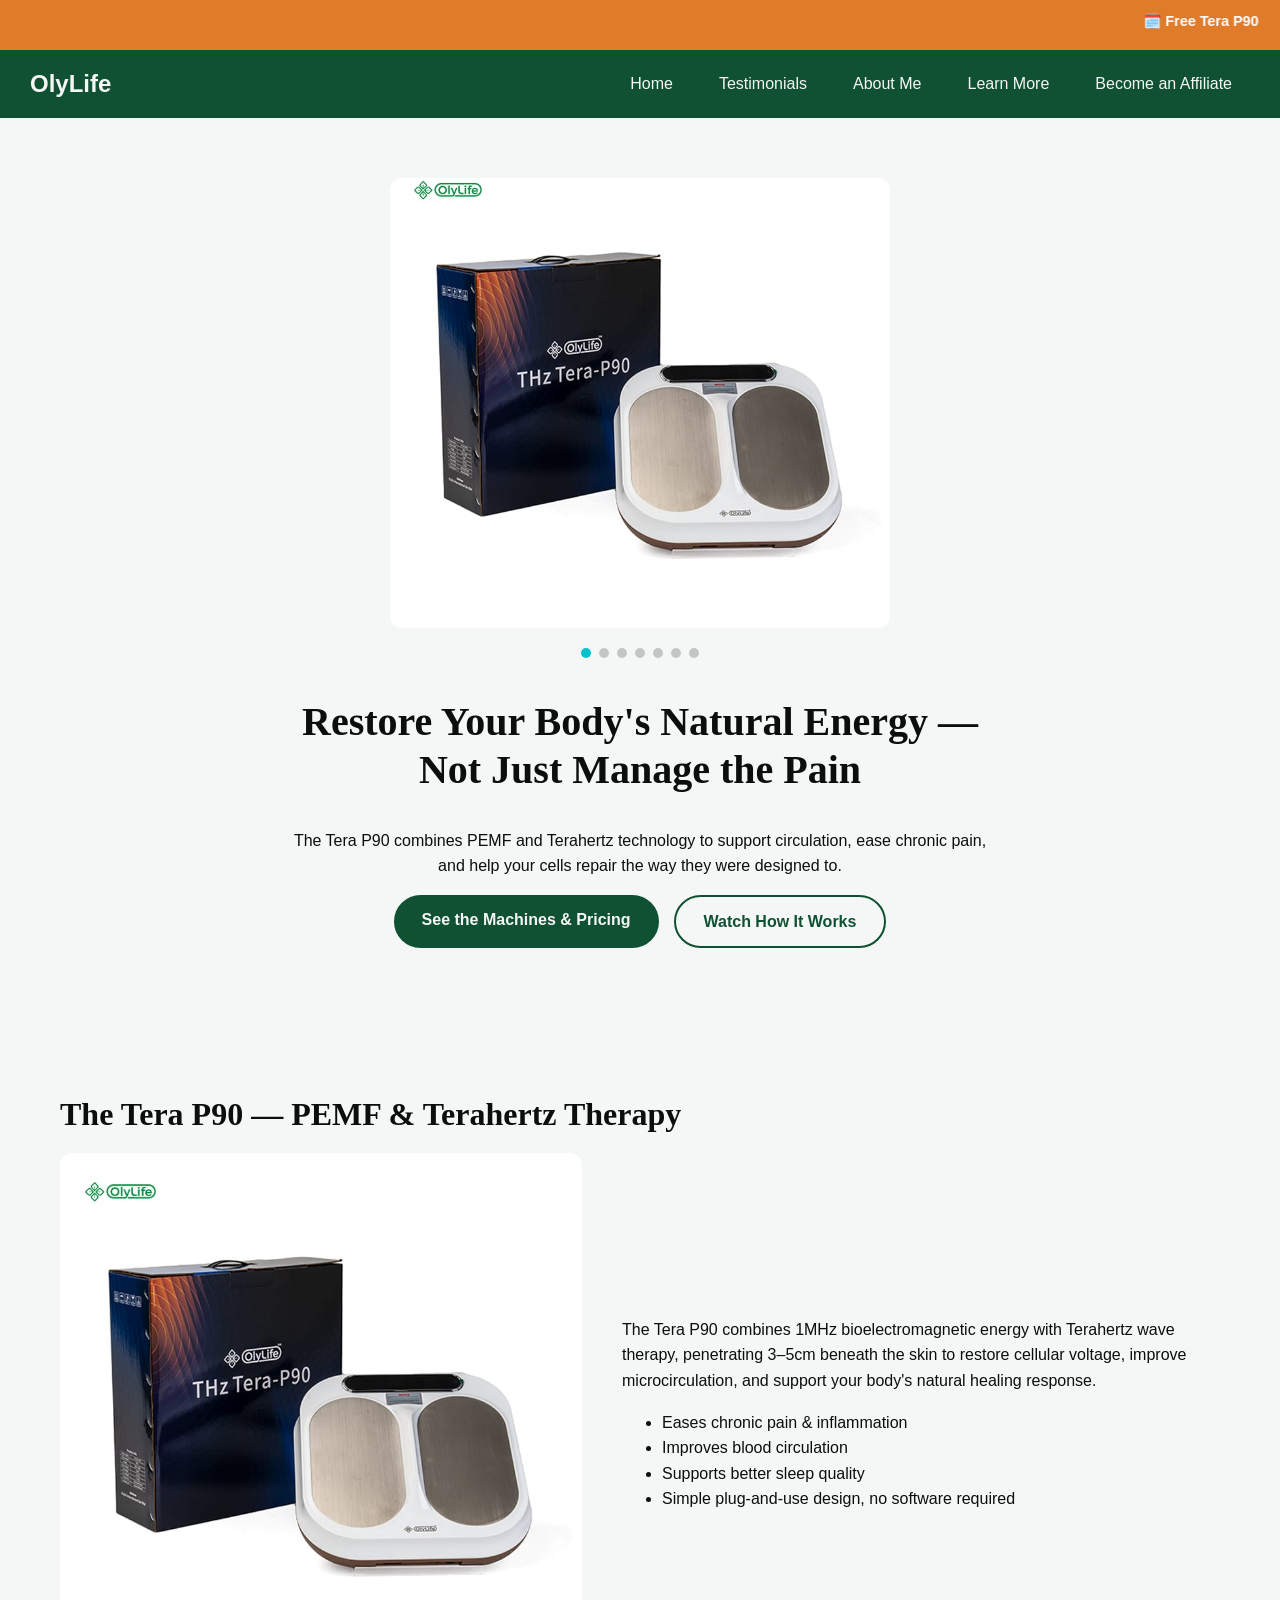
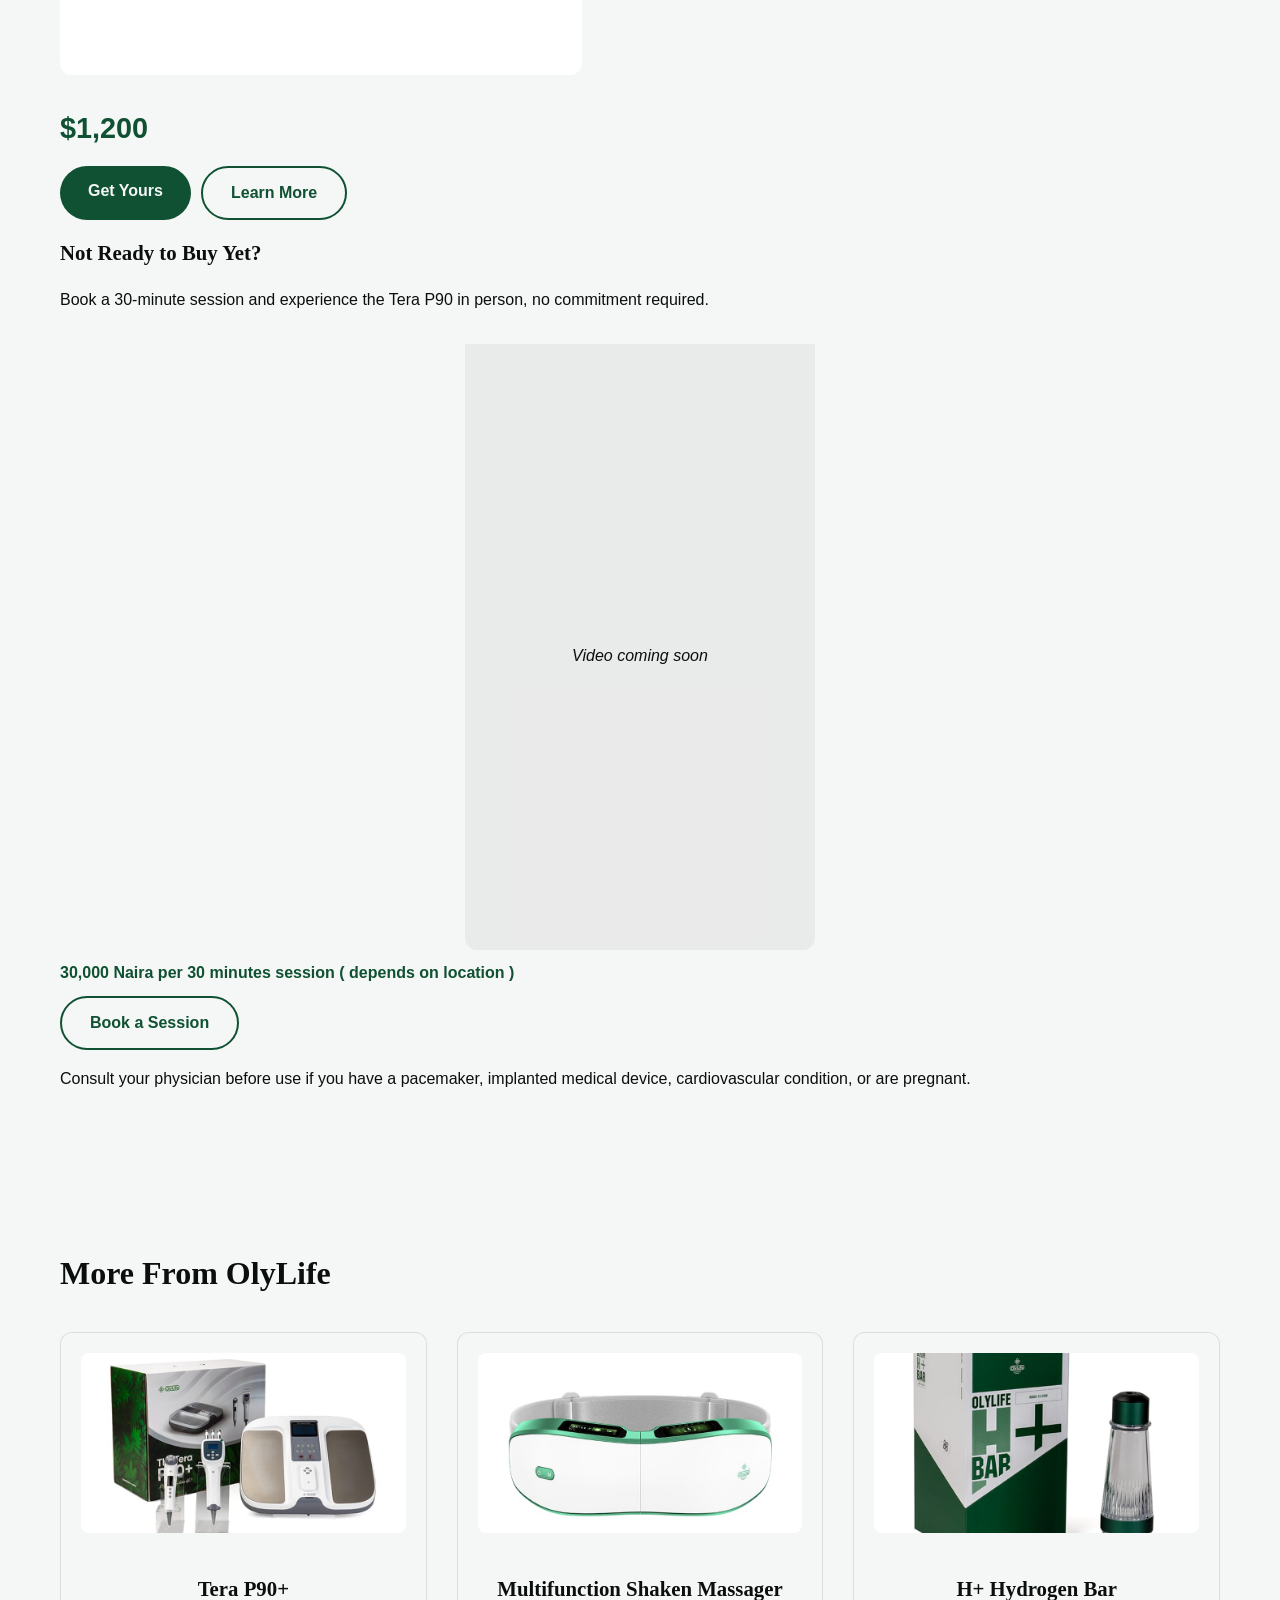
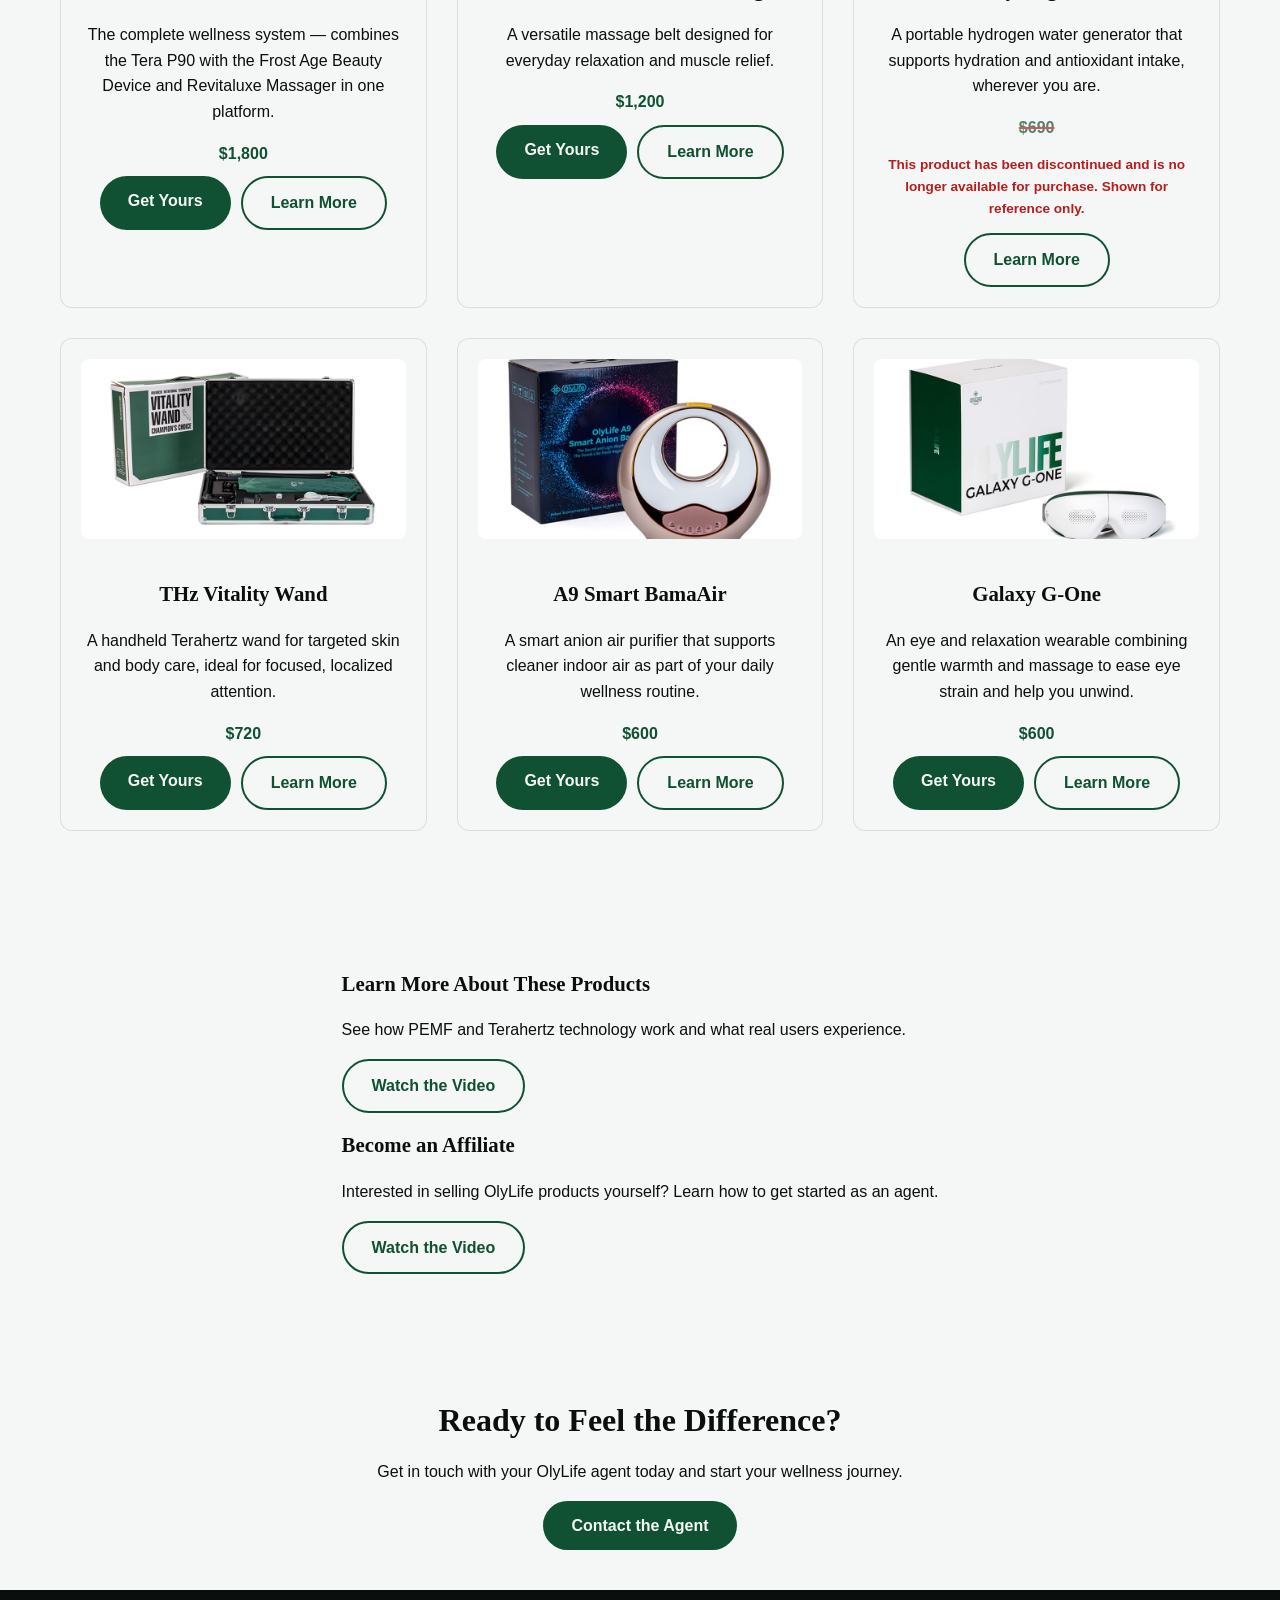
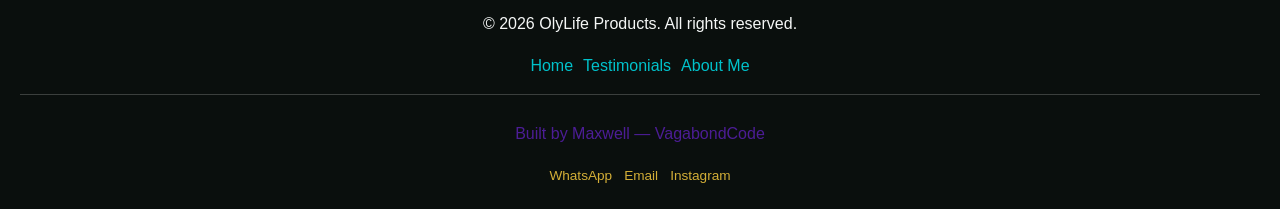
==== commit 0c9d7c63: "presentation banner added" ====
--- a/index.html
+++ b/index.html
@@ -7,6 +7,12 @@
     <title>Landing Page</title>
   </head>
   <body>
+    <div class="announcement-bar">
+      <marquee behavior="scroll" direction="left" scrollamount="5">
+        🗓️ <strong>Free Tera P90 Session + Training Seminar</strong> — Every Thursday, 10AM–12PM &nbsp;|&nbsp; 📍 8 Ladipo Kuku St, Off Allen Ave, Ikeja, Lagos &nbsp;|&nbsp; <a href="https://wa.me/2348139285443" target="_blank">Reserve Your Spot →</a>
+      </marquee>
+    </div>
+
     <header>
       <a href="index.html" class="logo">OlyLife</a>
       <div class="hamburger">
@@ -100,8 +106,8 @@
           <!-- VIDEO: 30-minute session explainer -->
           <p class="video-placeholder-text">Video coming soon</p>
         </div>
-        <p class="price-tag-small">₦30,000 per 30 minutes session ( depends on location )</p>
-        <a href="portfolio.html" class="btn btn-secondary">Book a Session</a>
+        <p class="price-tag-small">30,000 Naira per 30 minutes session ( depends on location )</p>
+        <a href="portfolio.html?product=session" class="btn btn-secondary">Book a Session</a>
       </div>
 
       <p class="disclaimer">
--- a/style.css
+++ b/style.css
@@ -42,6 +42,29 @@
   padding: 60px 20px;
   max-width: 1200px;
   margin: 0 auto;
+}
+
+.announcement-bar {
+  background-color: #E07B2A;
+  color: #FFFFFF;
+  text-align: center;
+  padding: 10px 20px;
+  font-size: 0.9rem;
+  width: 100%;
+}
+
+.announcement-bar p {
+  margin: 0;
+}
+
+.announcement-bar a {
+  color: #FFFFFF;
+  font-weight: 700;
+  text-decoration: underline;
+}
+
+.announcement-bar a:hover {
+  color: var(--color-black);
 }
 
 header {
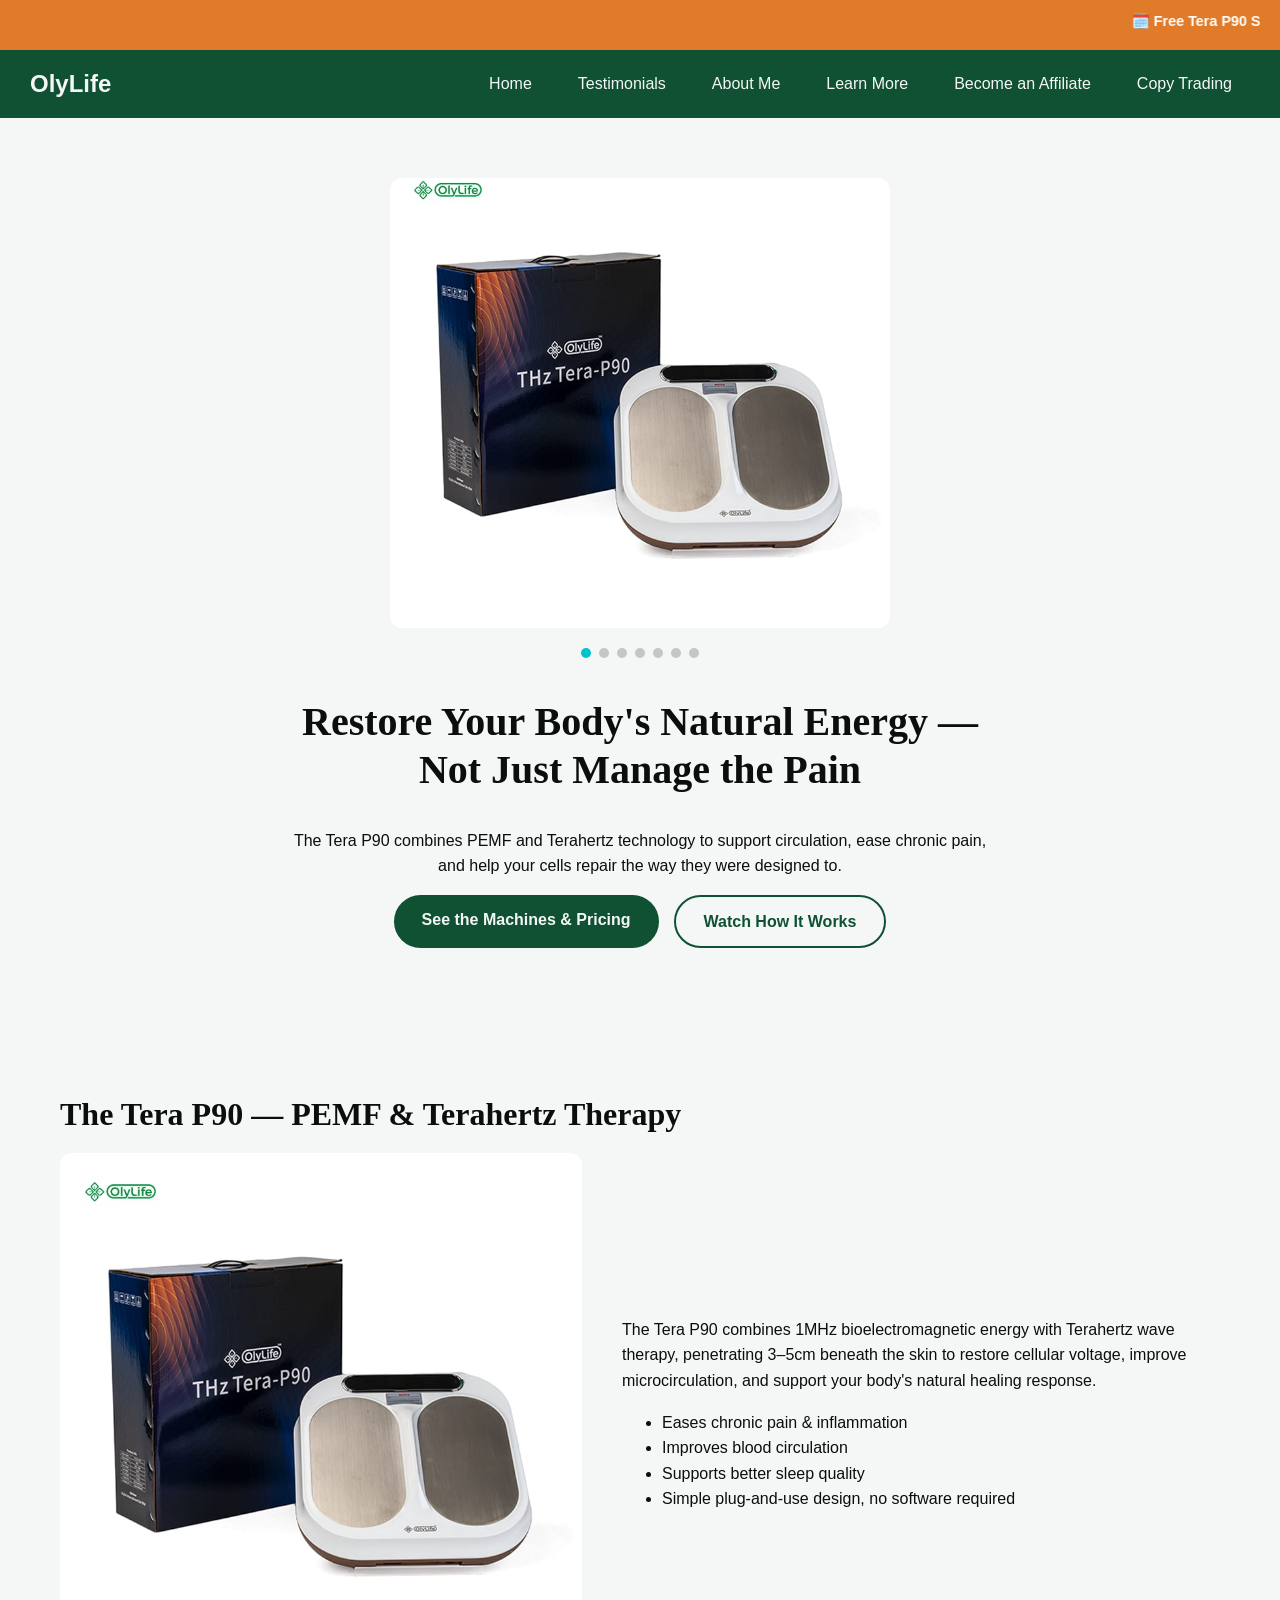
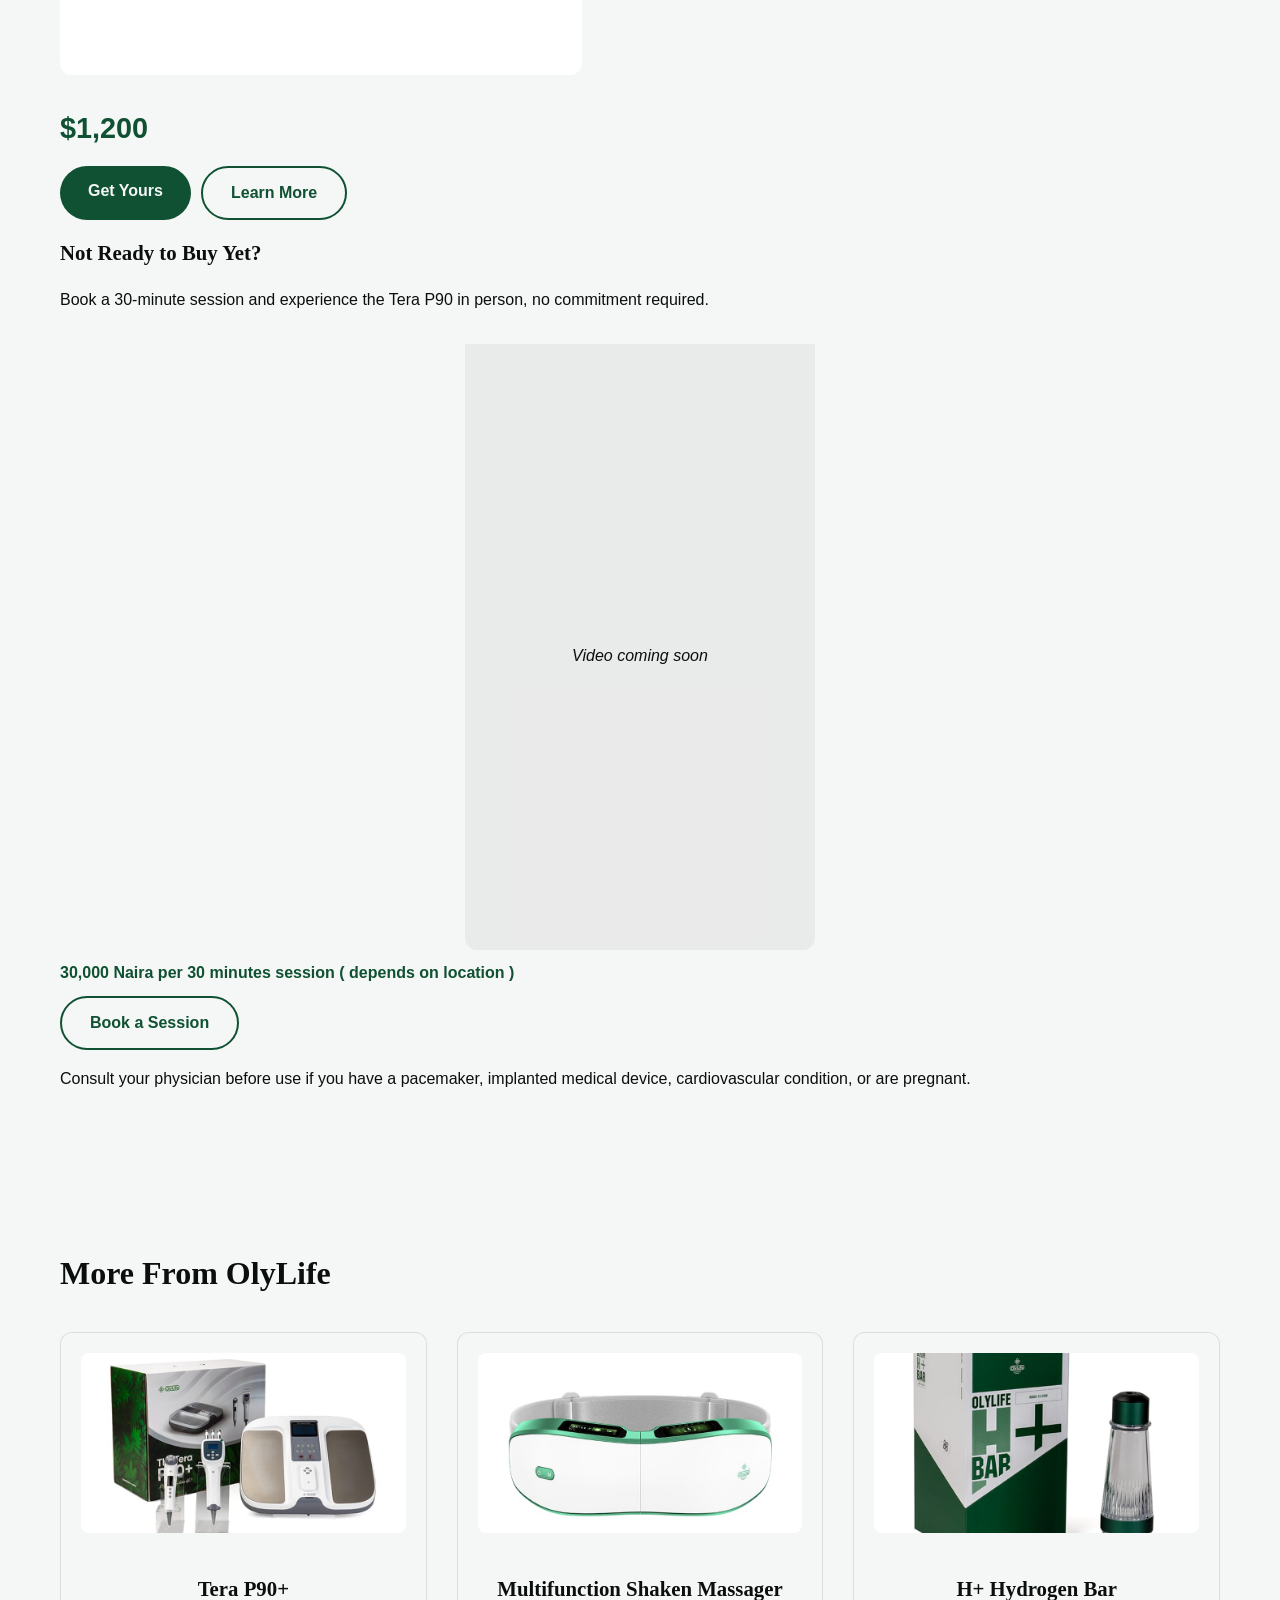
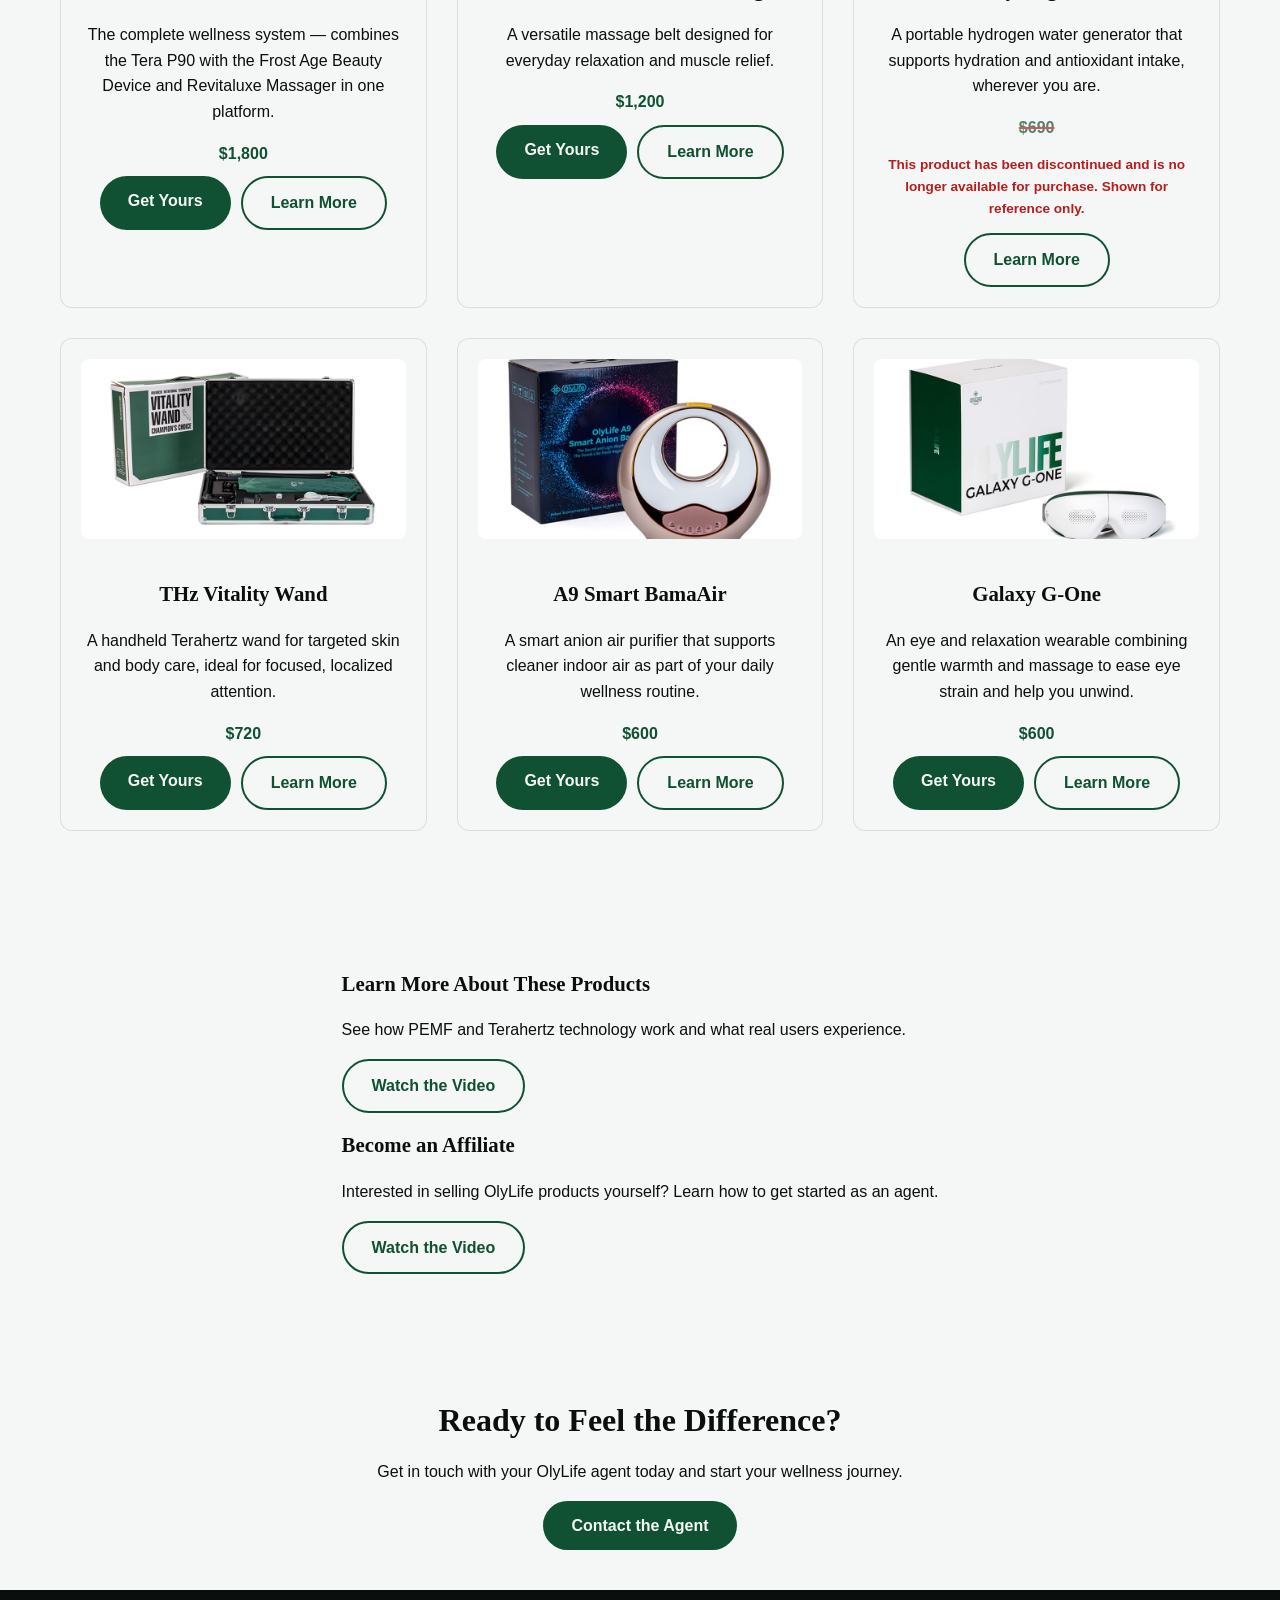
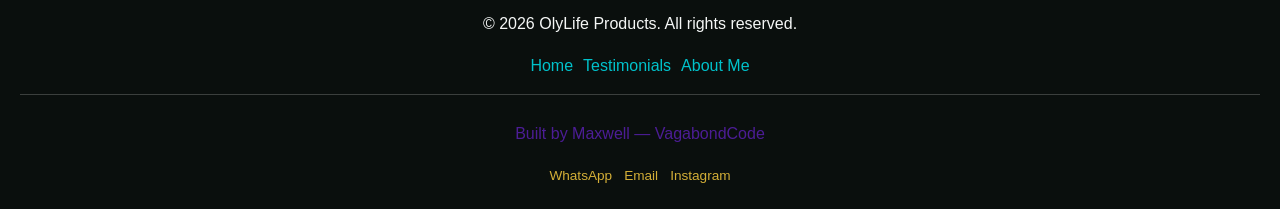
==== commit 525730f1: "built trading,html page successfully" ====
--- a/index.html
+++ b/index.html
@@ -29,6 +29,7 @@
           <li>
             <a href="portfolio.html#become-affiliate">Become an Affiliate</a>
           </li>
+          <li><a href="trading.html">Copy Trading</a></li>
         </ul>
       </nav>
     </header>
--- a/style.css
+++ b/style.css
@@ -819,4 +819,123 @@
 .btn-secondary:hover {
   background-color: var(--color-green);
   color: var(--color-white);
+}
+
+/* TRADING PAGE */
+
+.trading-hero {
+  text-align: center;
+  padding: 80px 20px 60px;
+  max-width: 800px;
+  margin: 0 auto;
+}
+
+.trading-hero h1 {
+  font-size: 2.8rem;
+  margin-bottom: 20px;
+}
+
+.trading-hero p {
+  font-size: 1.1rem;
+  margin-bottom: 30px;
+}
+
+.steps-grid {
+  display: grid;
+  grid-template-columns: repeat(2, 1fr);
+  gap: 25px;
+  margin-top: 30px;
+}
+
+.step-card {
+  background-color: var(--color-white);
+  border: 1px solid rgba(0, 0, 0, 0.1);
+  border-radius: 12px;
+  padding: 30px 25px;
+  text-align: center;
+}
+
+.step-number {
+  display: inline-block;
+  width: 40px;
+  height: 40px;
+  background-color: var(--color-green);
+  color: var(--color-white);
+  border-radius: 50%;
+  font-size: 1.2rem;
+  font-weight: 700;
+  line-height: 40px;
+  margin-bottom: 15px;
+}
+
+.referral-code {
+  display: inline-block;
+  background-color: var(--color-green);
+  color: var(--color-white);
+  font-size: 1.4rem;
+  font-weight: 700;
+  letter-spacing: 3px;
+  padding: 12px 25px;
+  border-radius: 8px;
+  margin-top: 10px;
+}
+
+.resources-grid {
+  display: grid;
+  grid-template-columns: repeat(3, 1fr);
+  gap: 20px;
+  margin-top: 30px;
+}
+
+.resource-card {
+  background-color: var(--color-white);
+  border: 1px solid rgba(0, 0, 0, 0.1);
+  border-radius: 12px;
+  padding: 25px 20px;
+  text-align: center;
+  text-decoration: none;
+  color: var(--color-black);
+  transition: transform 0.2s ease, border-color 0.3s ease;
+  display: block;
+}
+
+.resource-card:hover {
+  transform: translateY(-3px);
+  border-color: var(--color-teal);
+}
+
+.resource-icon {
+  font-size: 2rem;
+  display: block;
+  margin-bottom: 10px;
+}
+
+.trading-disclaimer {
+  background-color: rgba(0, 0, 0, 0.04);
+  border-left: 4px solid var(--color-teal);
+  padding: 20px 25px;
+  border-radius: 8px;
+  font-size: 0.9rem;
+  max-width: 900px;
+  margin: 0 auto;
+}
+
+@media (max-width: 900px) {
+  .resources-grid {
+    grid-template-columns: repeat(2, 1fr);
+  }
+}
+
+@media (max-width: 600px) {
+  .steps-grid {
+    grid-template-columns: 1fr;
+  }
+
+  .resources-grid {
+    grid-template-columns: 1fr;
+  }
+
+  .trading-hero h1 {
+    font-size: 2rem;
+  }
 }
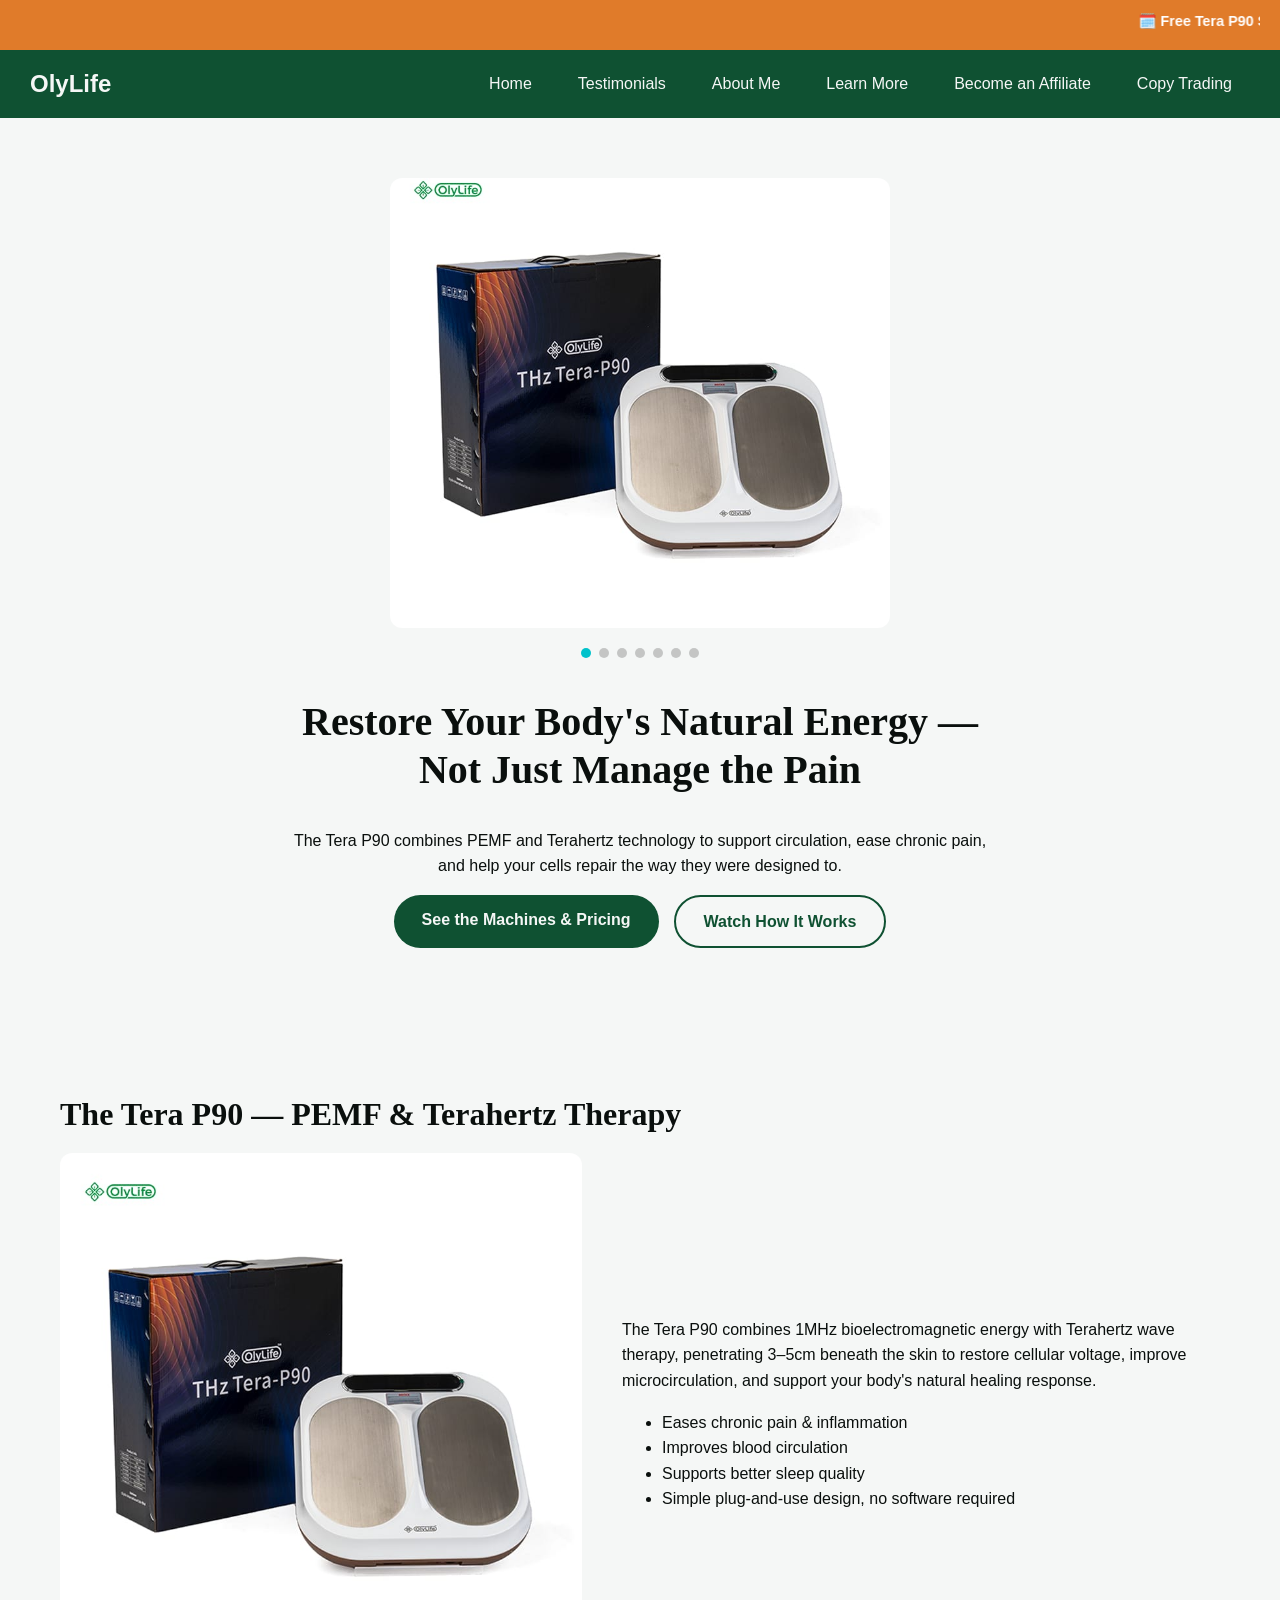
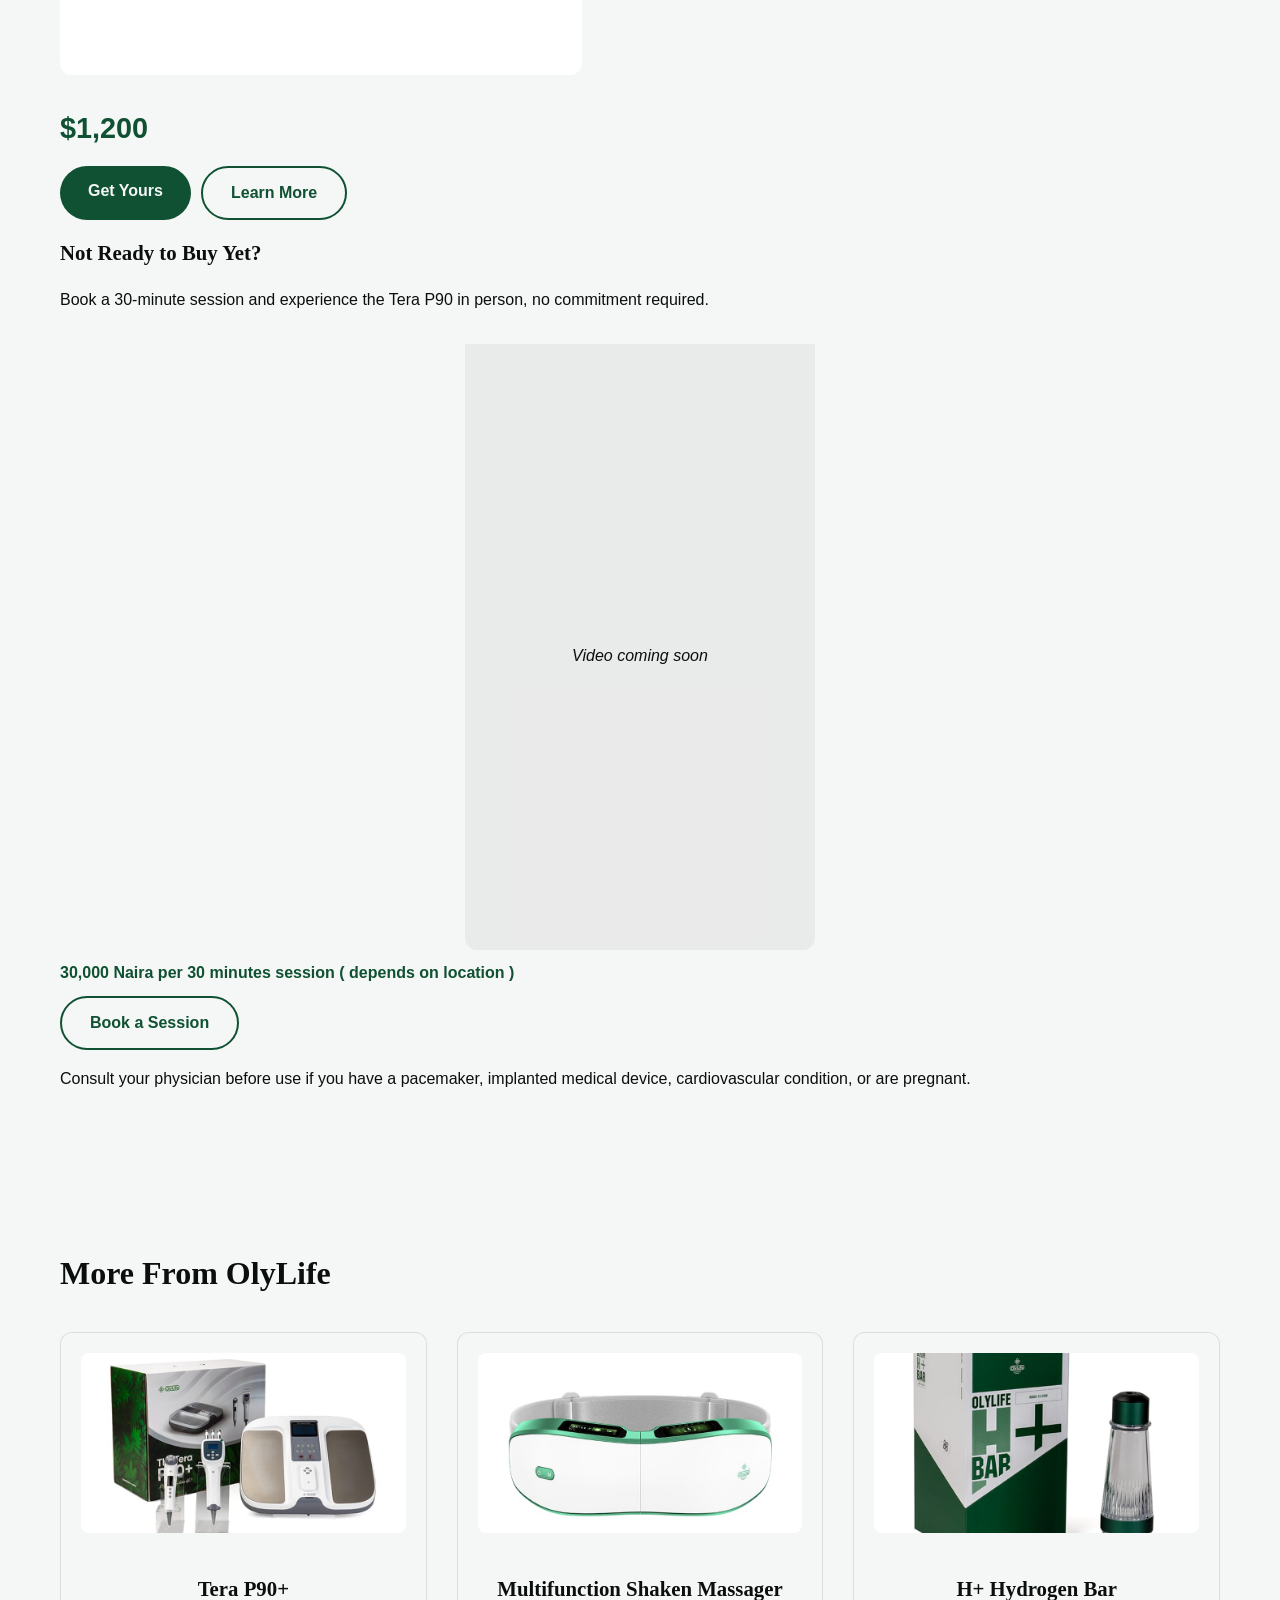
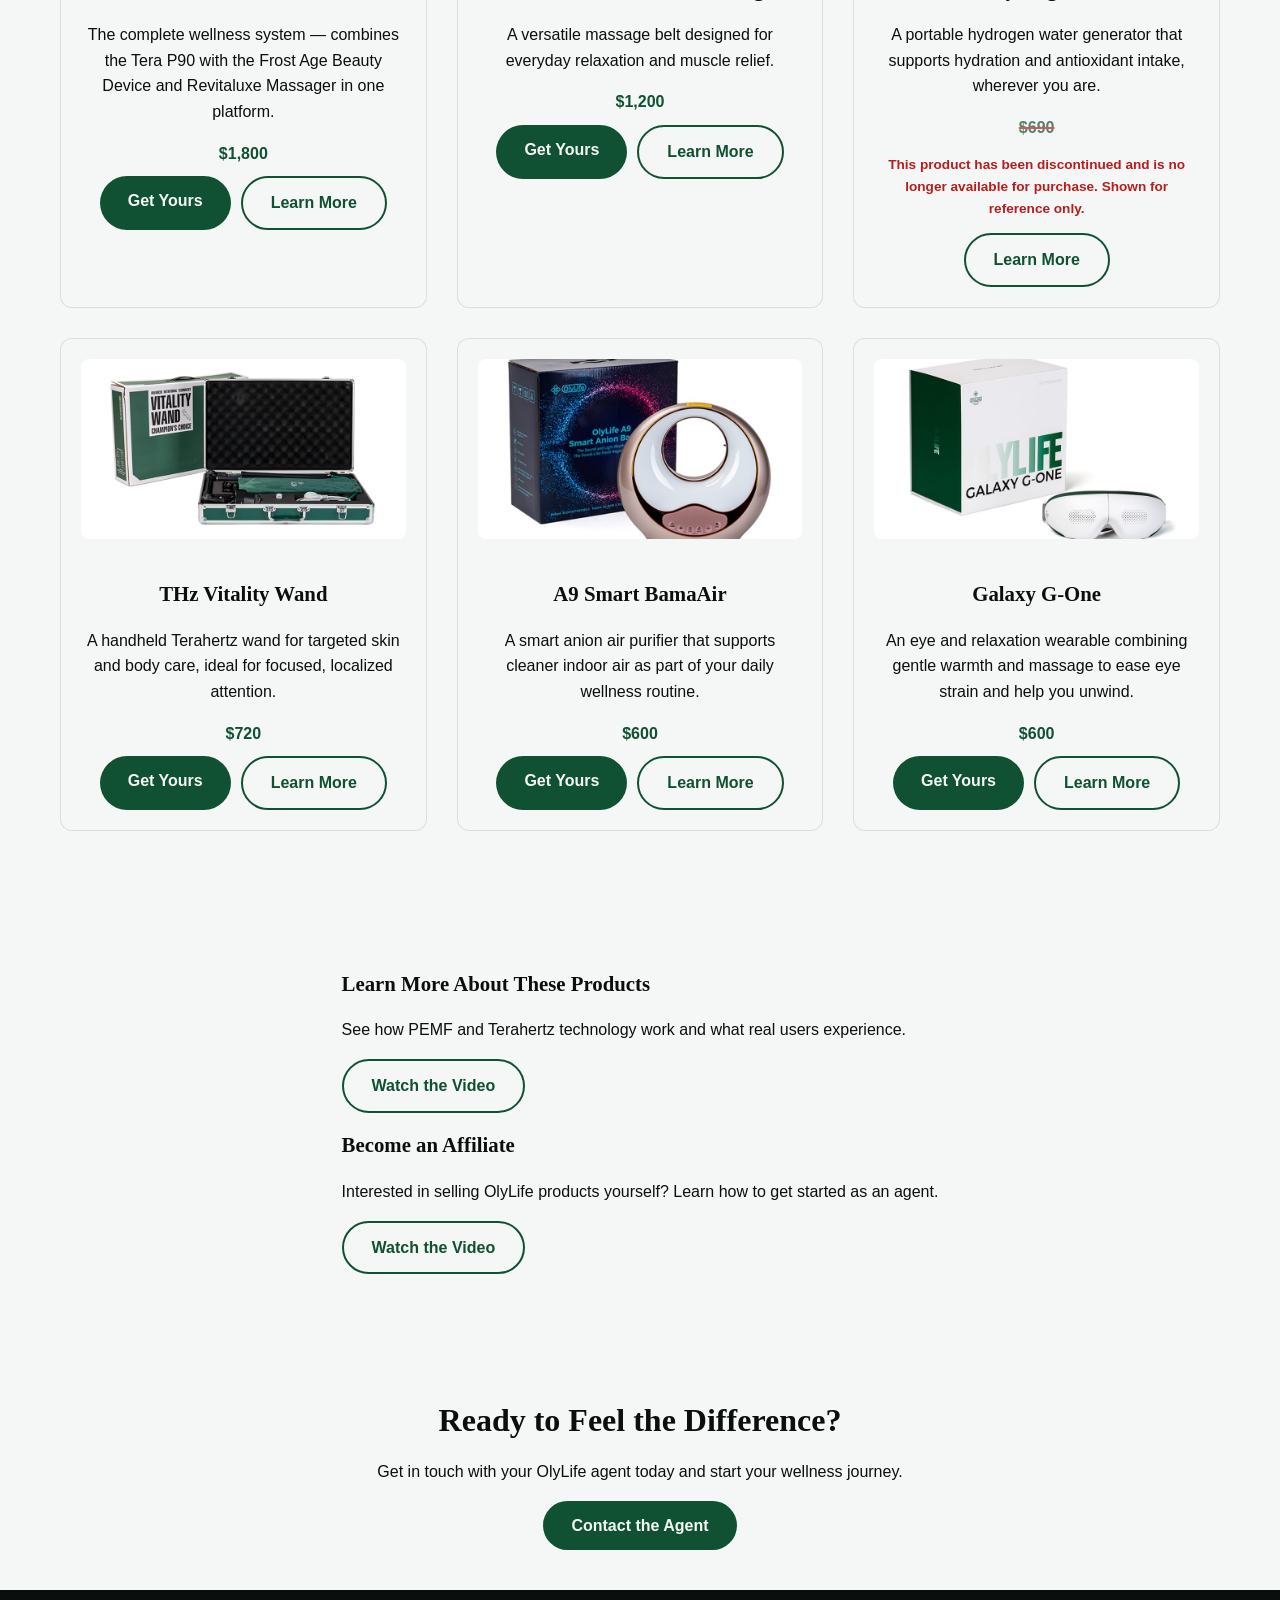
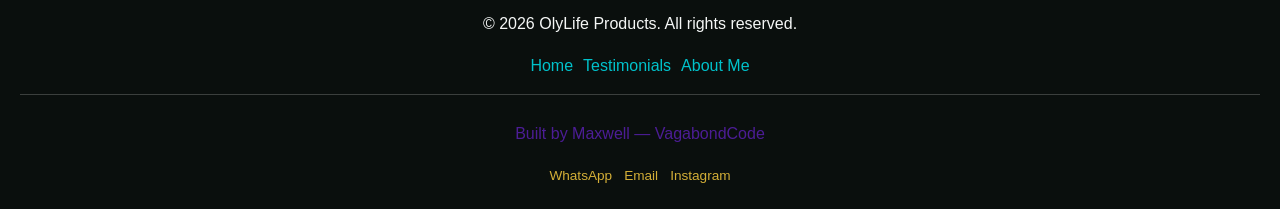
==== commit 050c4b37: "marquee text updated" ====
--- a/index.html
+++ b/index.html
@@ -9,7 +9,7 @@
   <body>
     <div class="announcement-bar">
       <marquee behavior="scroll" direction="left" scrollamount="5">
-        🗓️ <strong>Free Tera P90 Session + Training Seminar</strong> — Every Thursday, 10AM–12PM &nbsp;|&nbsp; 📍 8 Ladipo Kuku St, Off Allen Ave, Ikeja, Lagos &nbsp;|&nbsp; <a href="https://wa.me/2348139285443" target="_blank">Reserve Your Spot →</a>
+        🗓️ <strong>Free Tera P90 Session + Training Seminar</strong> — Every Thursday, 10AM–12PM &nbsp;|&nbsp; 📍 8 Ladipo Kuku St, Off Allen Ave, Ikeja, Lagos &nbsp;|&nbsp; <a href="https://wa.me/2348139285443" target="_blank">Click Here To Reserve Your Spot →</a>
       </marquee>
     </div>
 
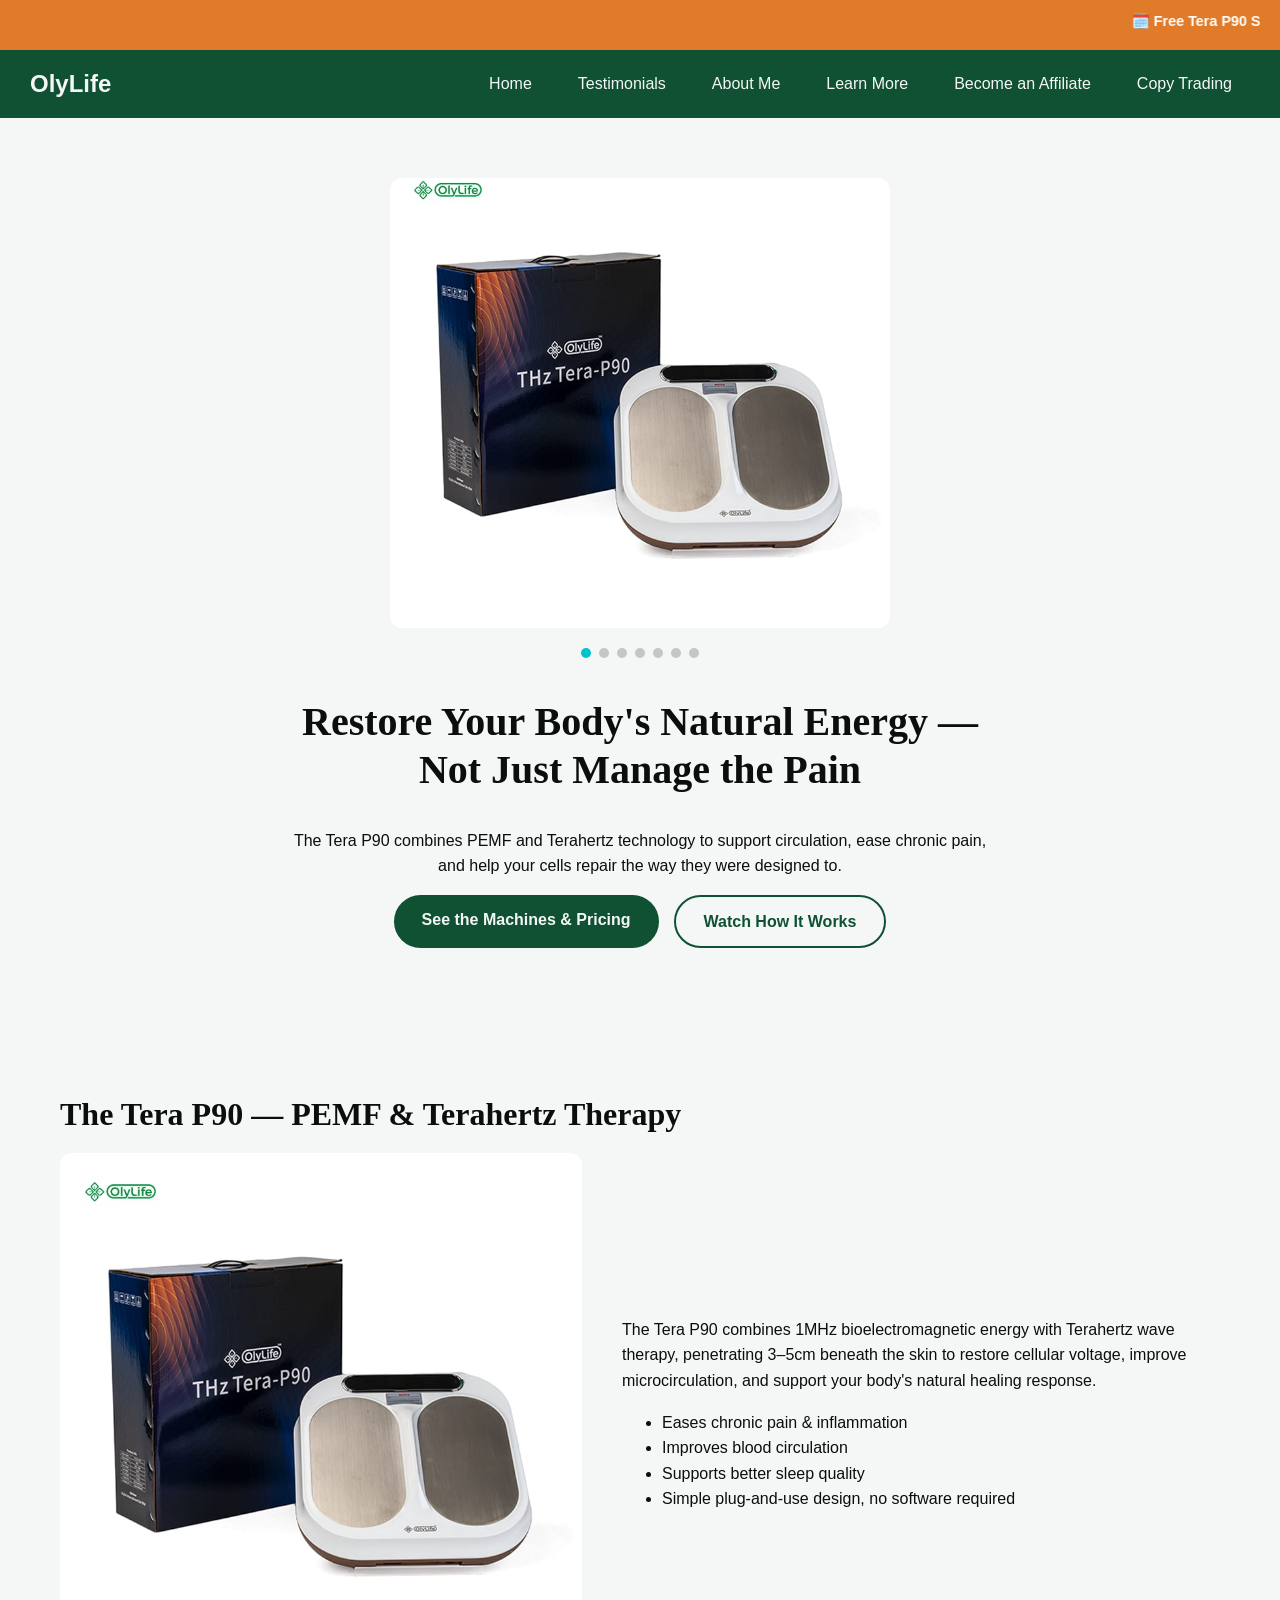
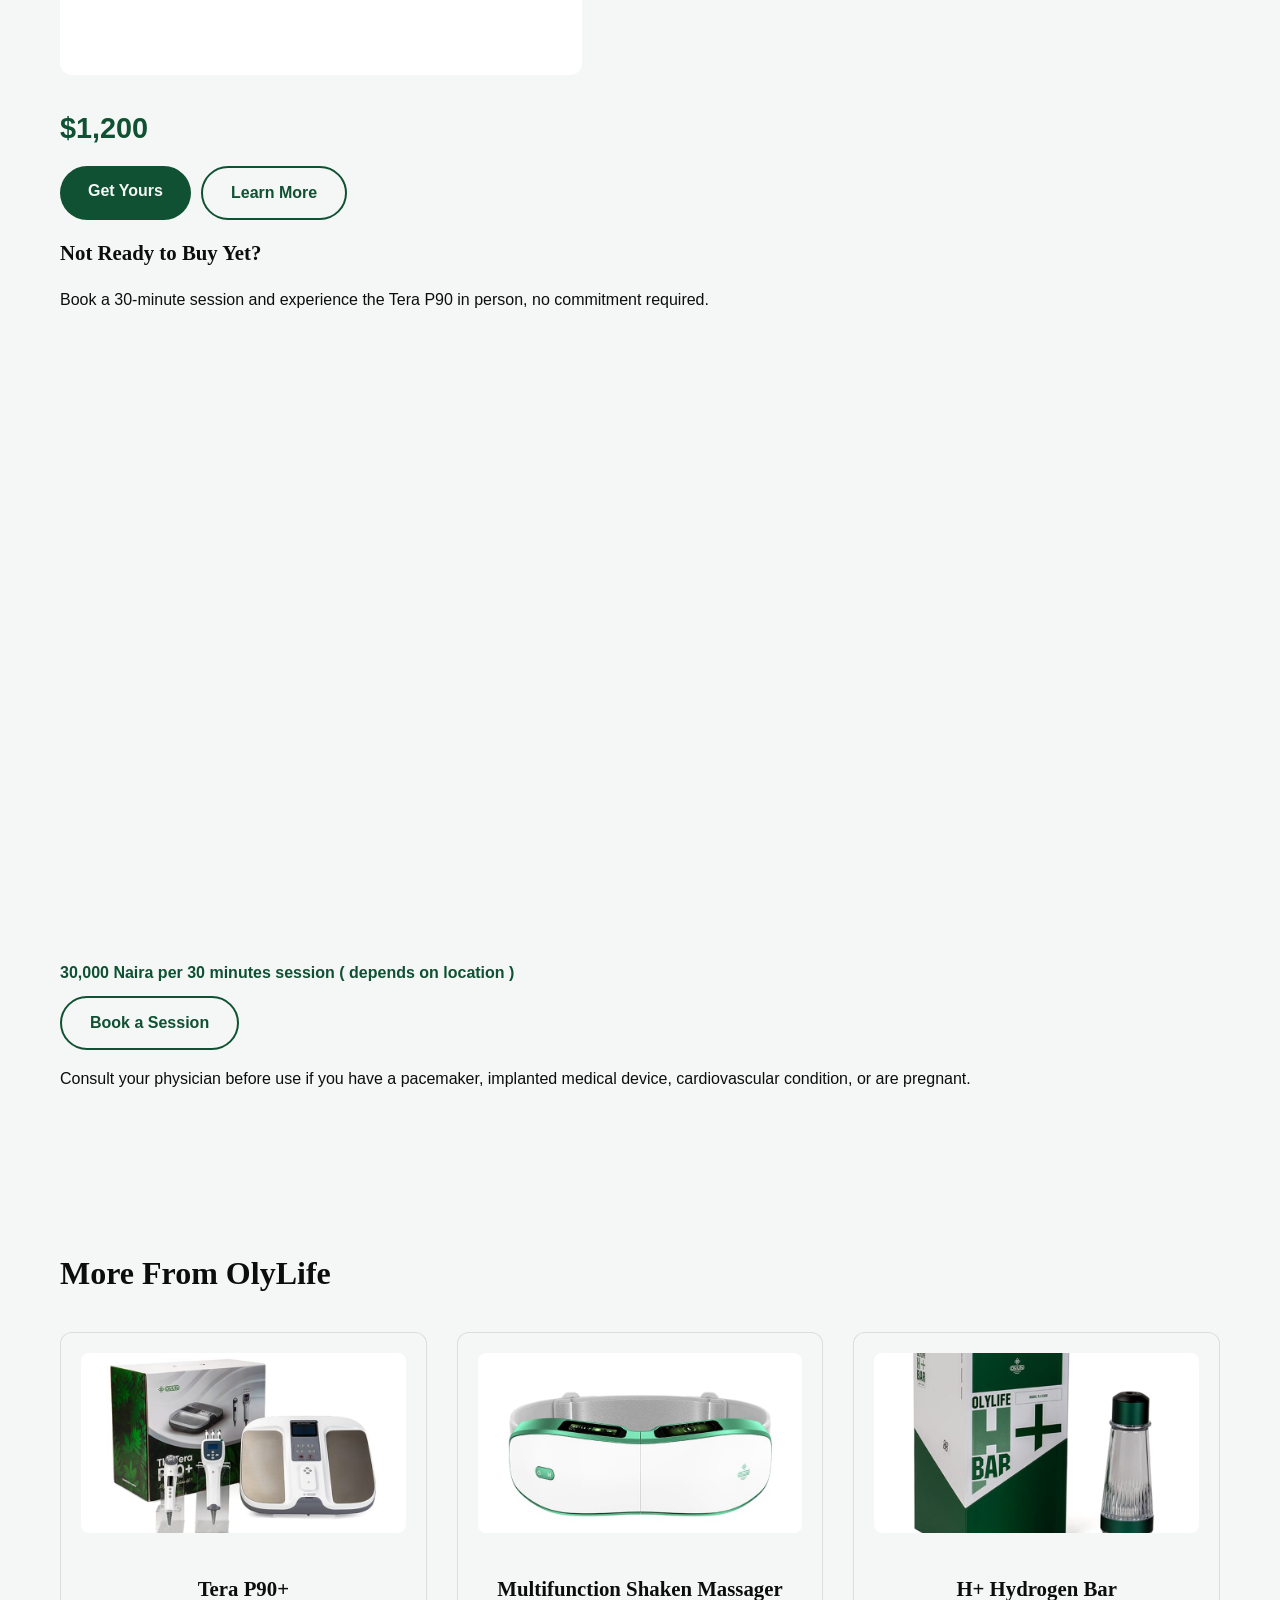
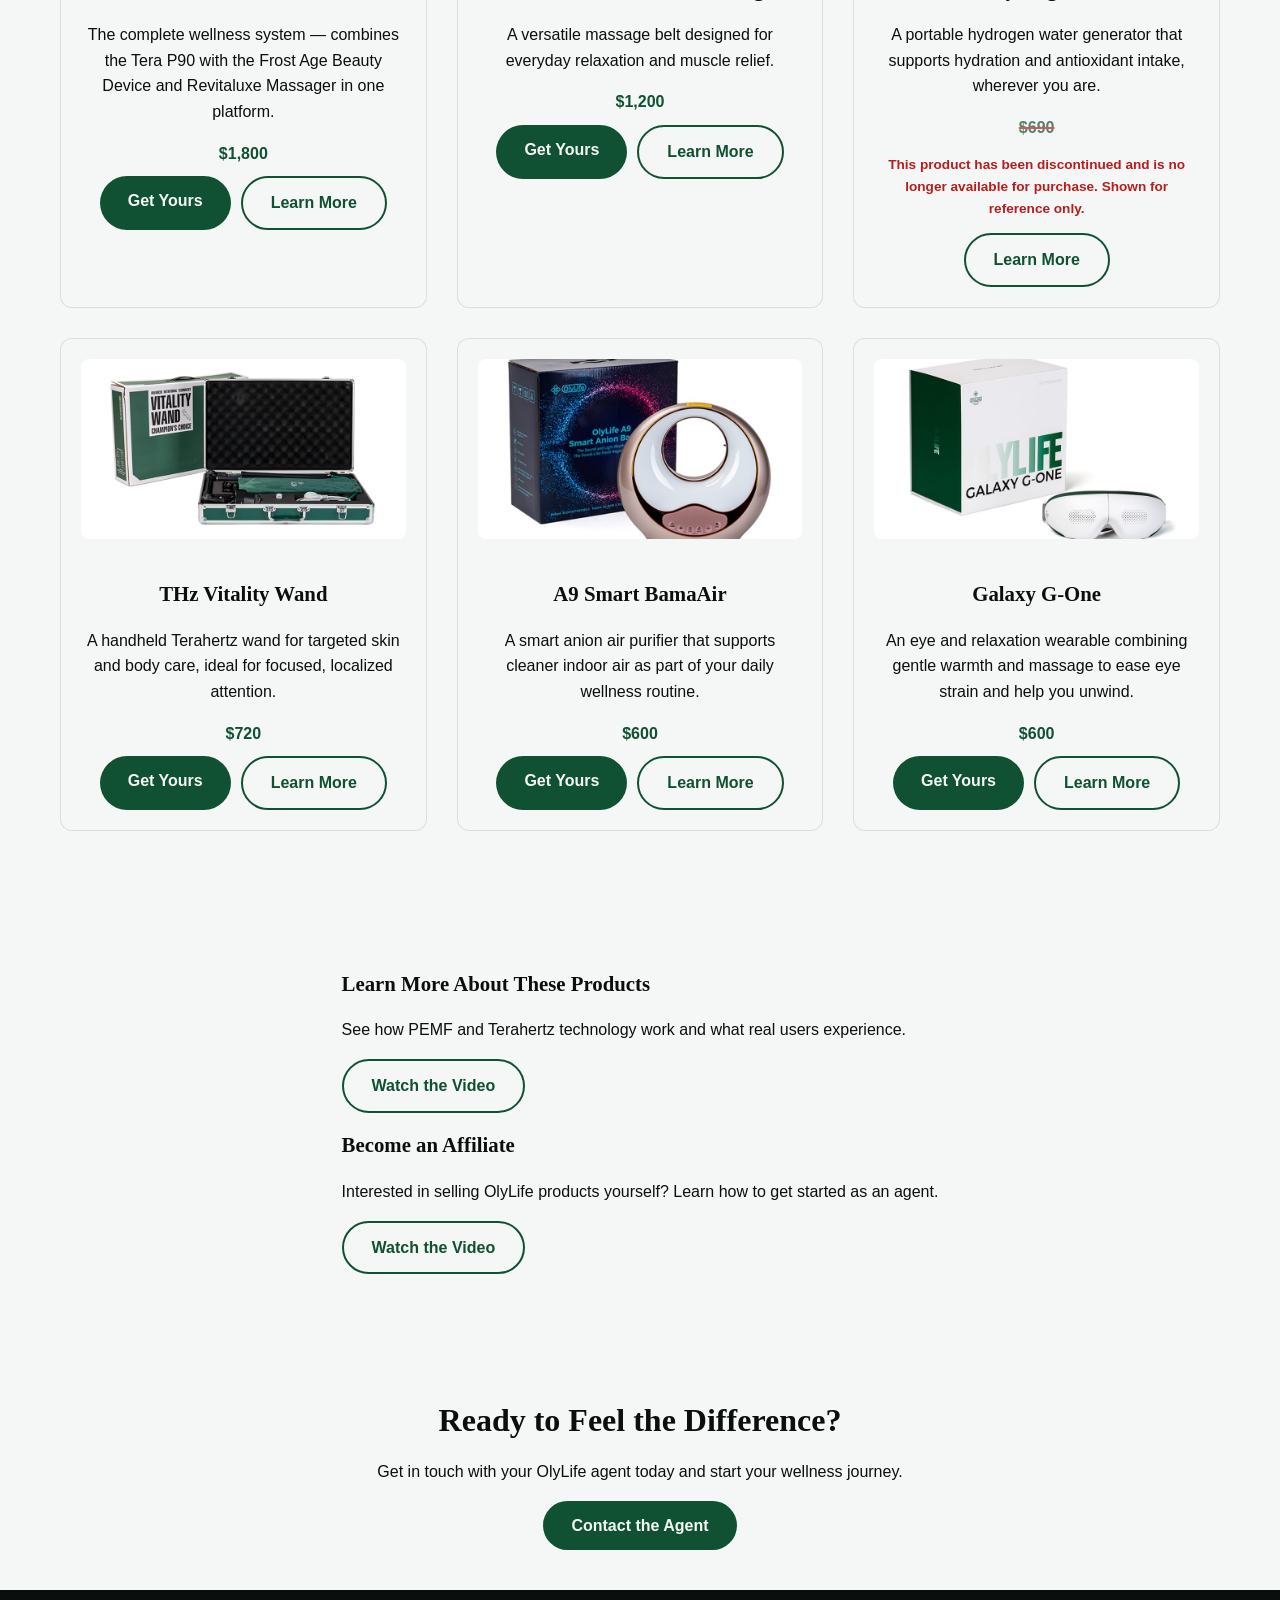
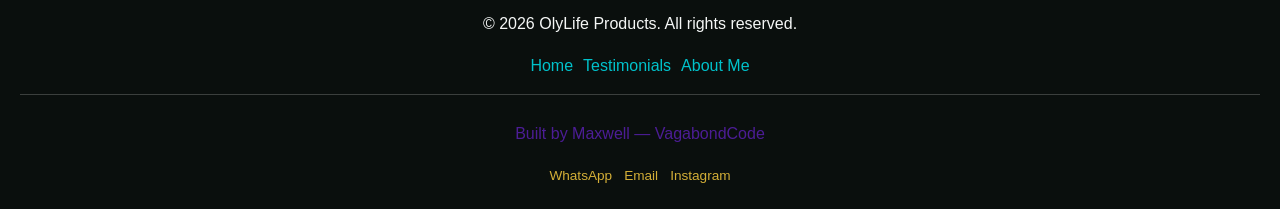
==== commit 5bf1ee7d: "all previously pending video upload done successfully, most likely the last commit before fully laun" ====
--- a/index.html
+++ b/index.html
@@ -104,8 +104,13 @@
         <h3>Not Ready to Buy Yet?</h3>
         <p>Book a 30-minute session and experience the Tera P90 in person, no commitment required.</p>
         <div class="video-vertical">
-          <!-- VIDEO: 30-minute session explainer -->
-          <p class="video-placeholder-text">Video coming soon</p>
+         <iframe
+            id="session-explainer-video"
+            src="https://www.youtube.com/embed/c6TcQejSlR8?enablejsapi=1"
+            title="30-Minute Tera P90 Session Explainer"
+            frameborder="0"
+            allowfullscreen>
+          </iframe>
         </div>
         <p class="price-tag-small">30,000 Naira per 30 minutes session ( depends on location )</p>
         <a href="portfolio.html?product=session" class="btn btn-secondary">Book a Session</a>
--- a/style.css
+++ b/style.css
@@ -474,8 +474,15 @@
   align-items: center;
 }
 
-.agent-photo {
-  flex-shrink: 0;
+.client-photo {
+  width: 180px;
+  height: 180px;
+  object-fit: cover;
+  object-position: center 54%;
+  border-radius: 50%;
+  display: block;
+  margin: 0 auto 20px;
+  border: 4px solid var(--color-green);
 }
 
 .photo-placeholder {
@@ -645,13 +652,23 @@
 }
 
 /* AFFILIATE SECTION */
+.affiliate-section {
+  max-width: 860px;
+  width: 90%;
+  margin: 0 auto;
+  padding: 60px 0;
+}
+
 .affiliate-video {
   margin: 30px auto;
   min-height: 200px;
+  max-width: 100%;
+  width: 100%;
   display: flex;
   align-items: center;
   justify-content: center;
   background-color: rgba(0, 0, 0, 0.04);
+  border-radius: 12px;
 }
 
 .affiliate-images {
@@ -672,10 +689,17 @@
   display: block;
 }
 
-
 @media (max-width: 600px) {
-  .affiliate-images {
+  .affiliate-section {
+    width: 88%;
+  }
+
+.affiliate-images {
     grid-template-columns: 1fr;
+  }
+
+  .affiliate-img {
+    height: 220px;
   }
 }
 
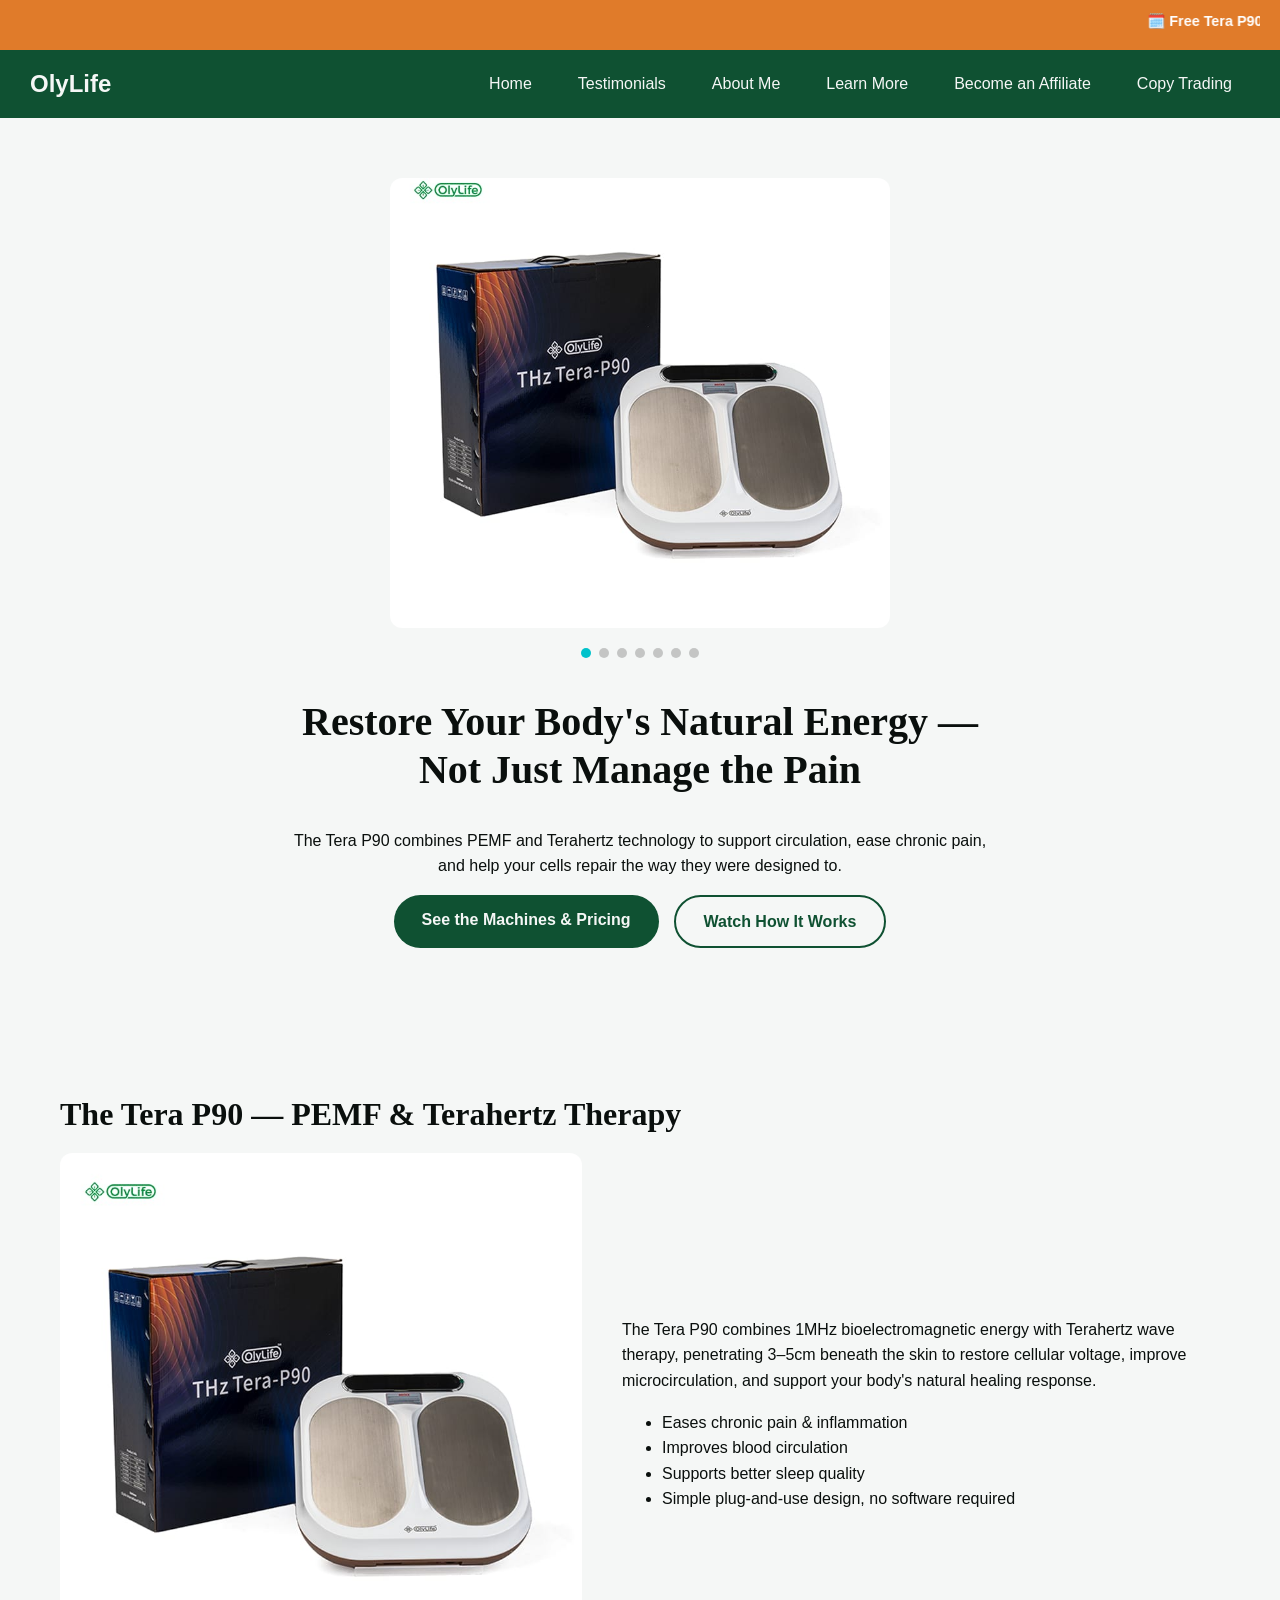
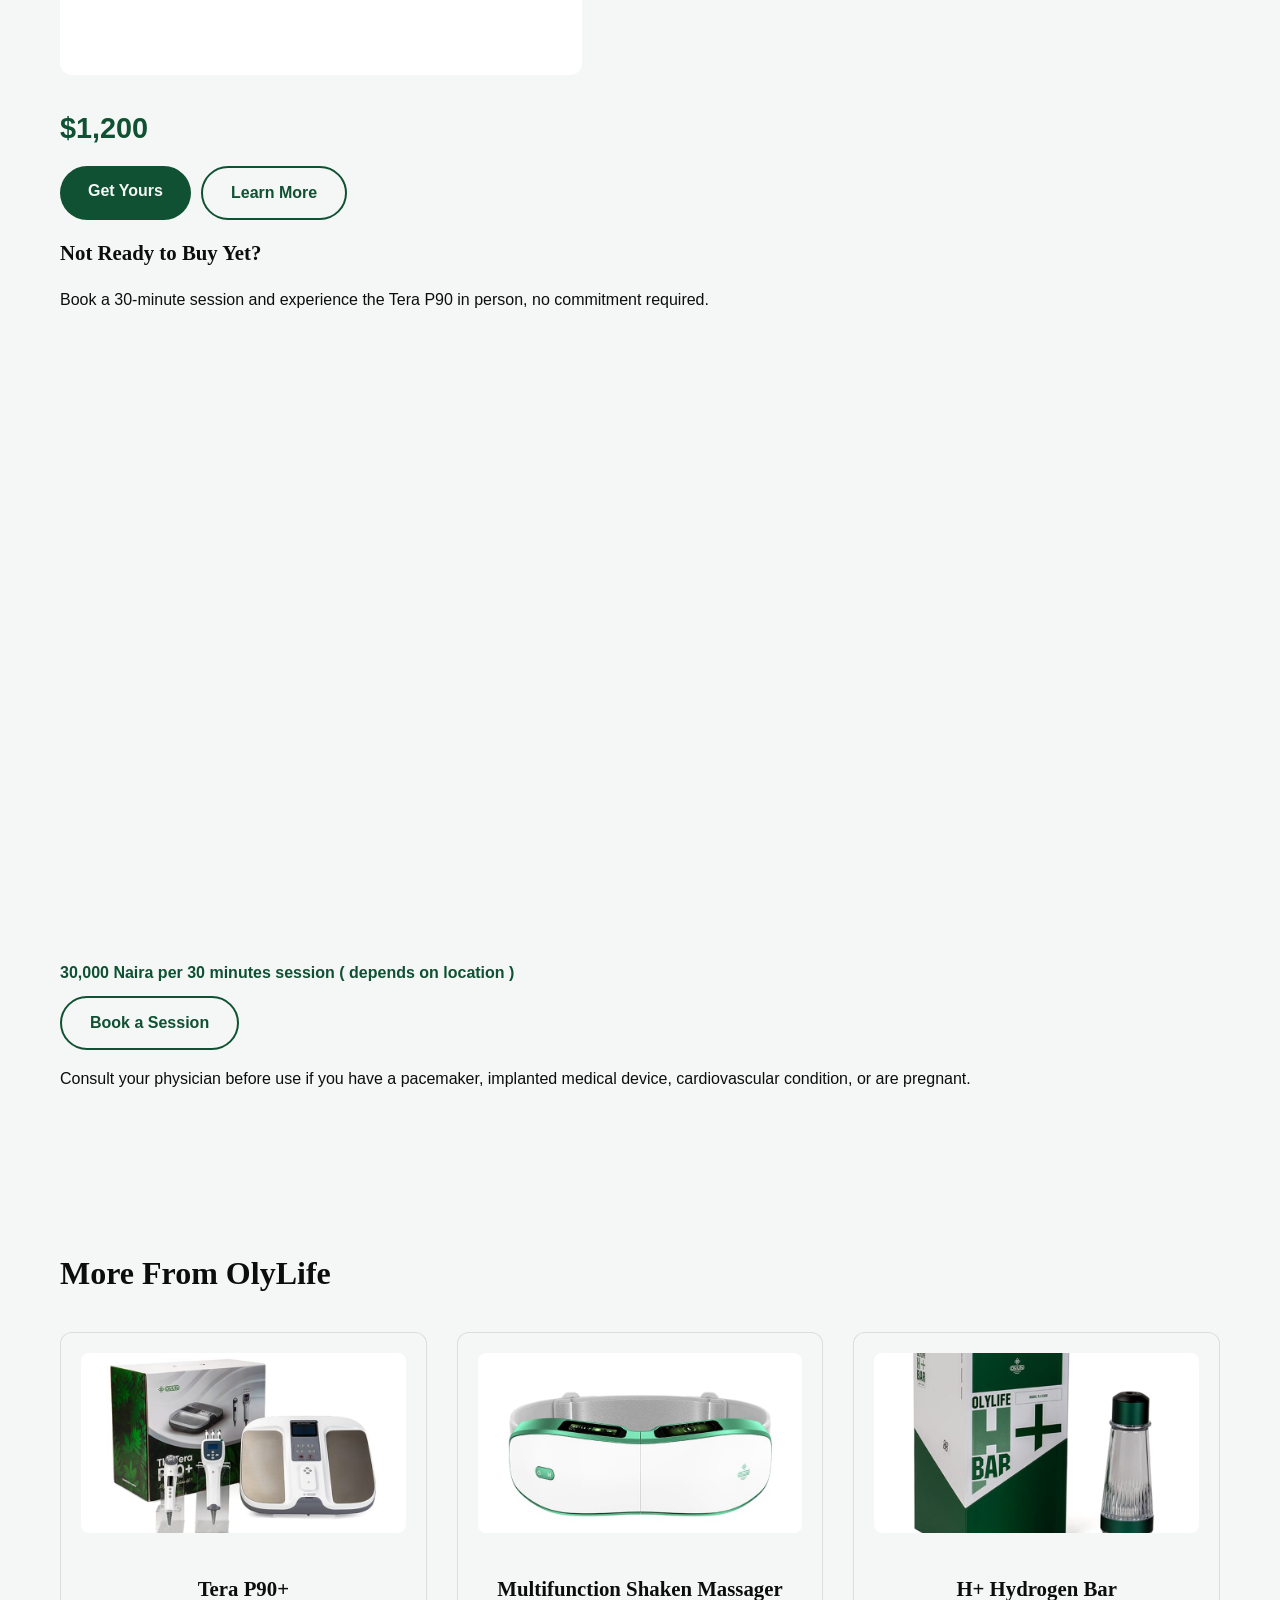
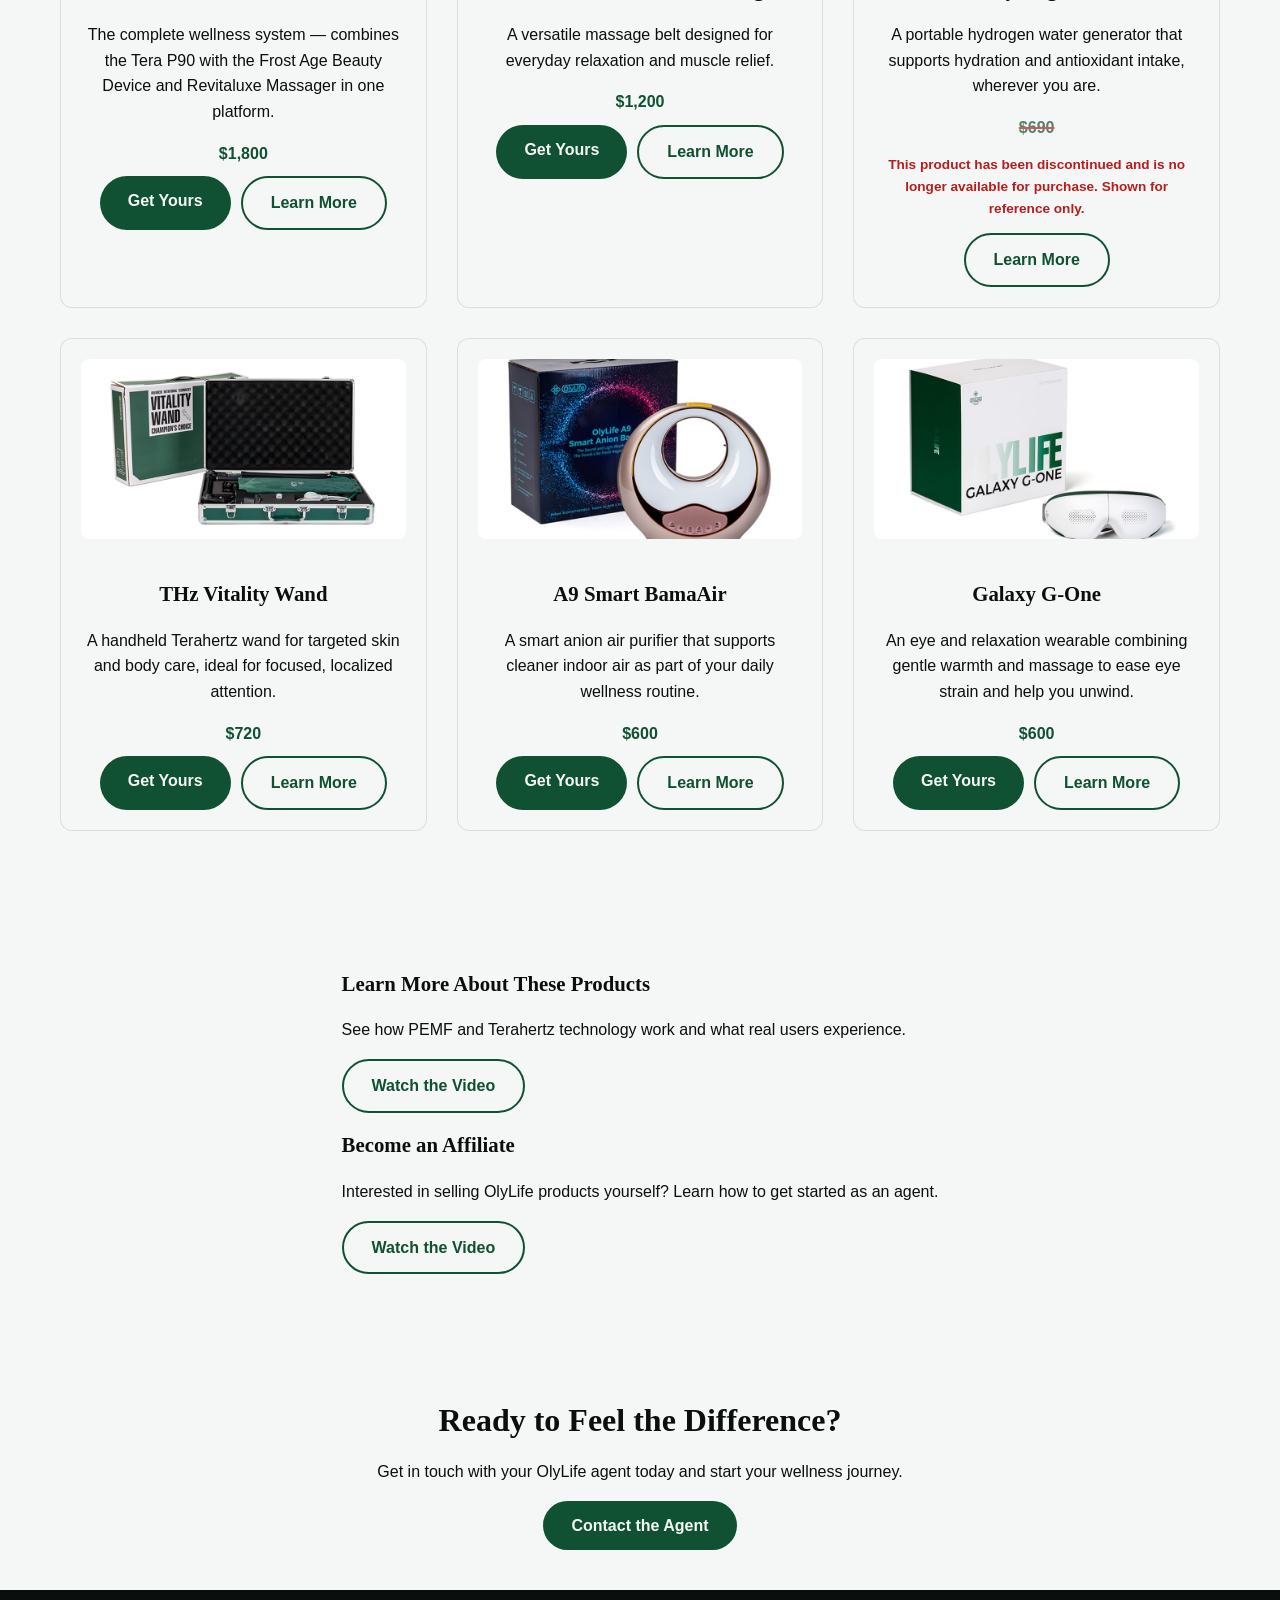
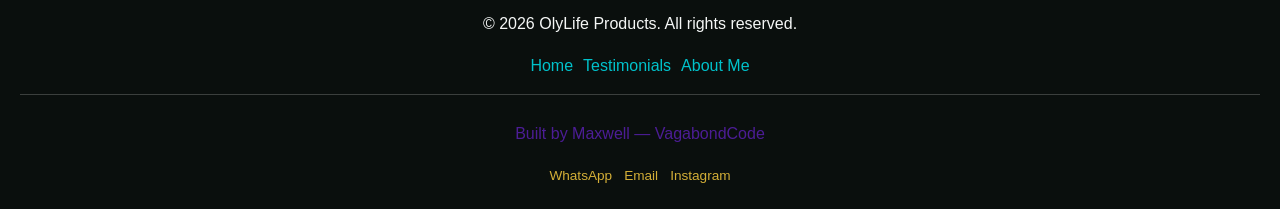
==== commit a7fdc61b: "index.html title updated" ====
--- a/index.html
+++ b/index.html
@@ -4,7 +4,7 @@
     <meta charset="UTF-8" />
     <meta name="viewport" content="width=device-width, initial-scale=1.0" />
     <link rel="stylesheet" href="style.css" />
-    <title>Landing Page</title>
+    <title>Olylife | imgconcepts</title>
   </head>
   <body>
     <div class="announcement-bar">
